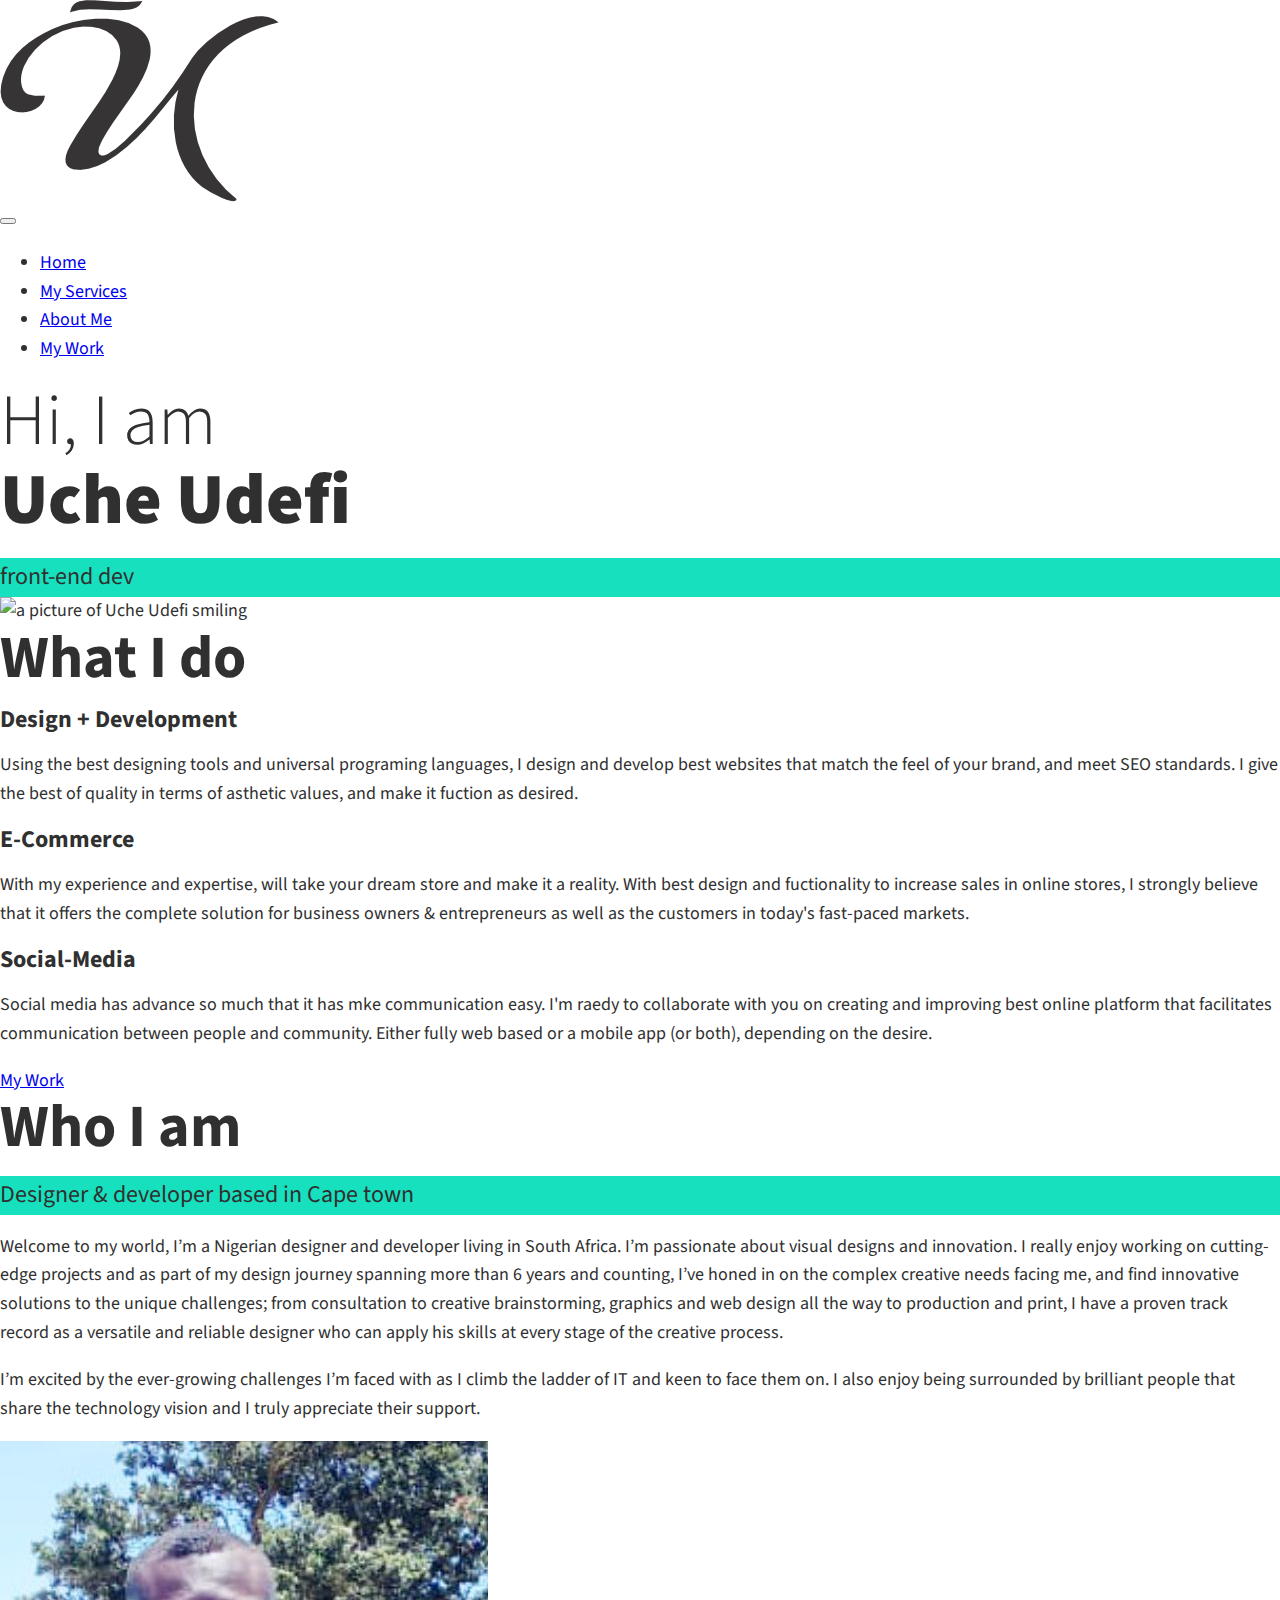
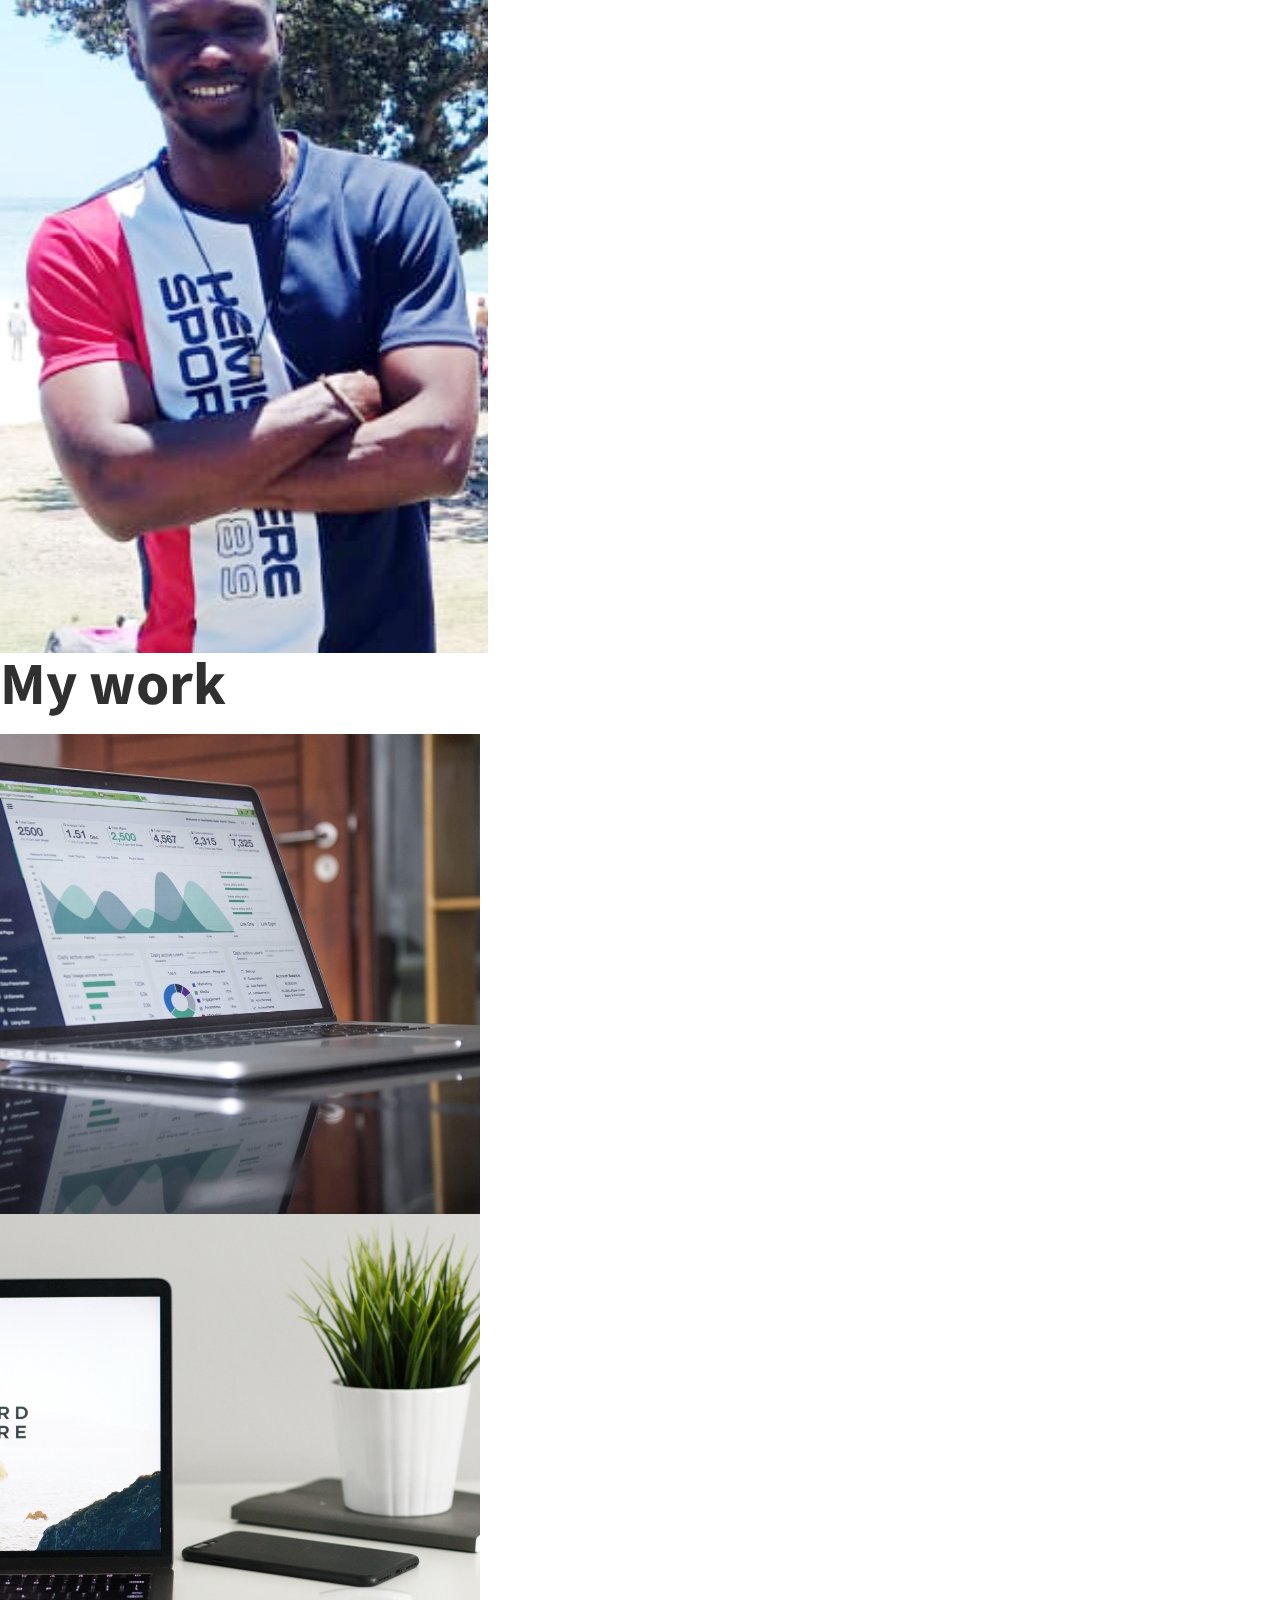
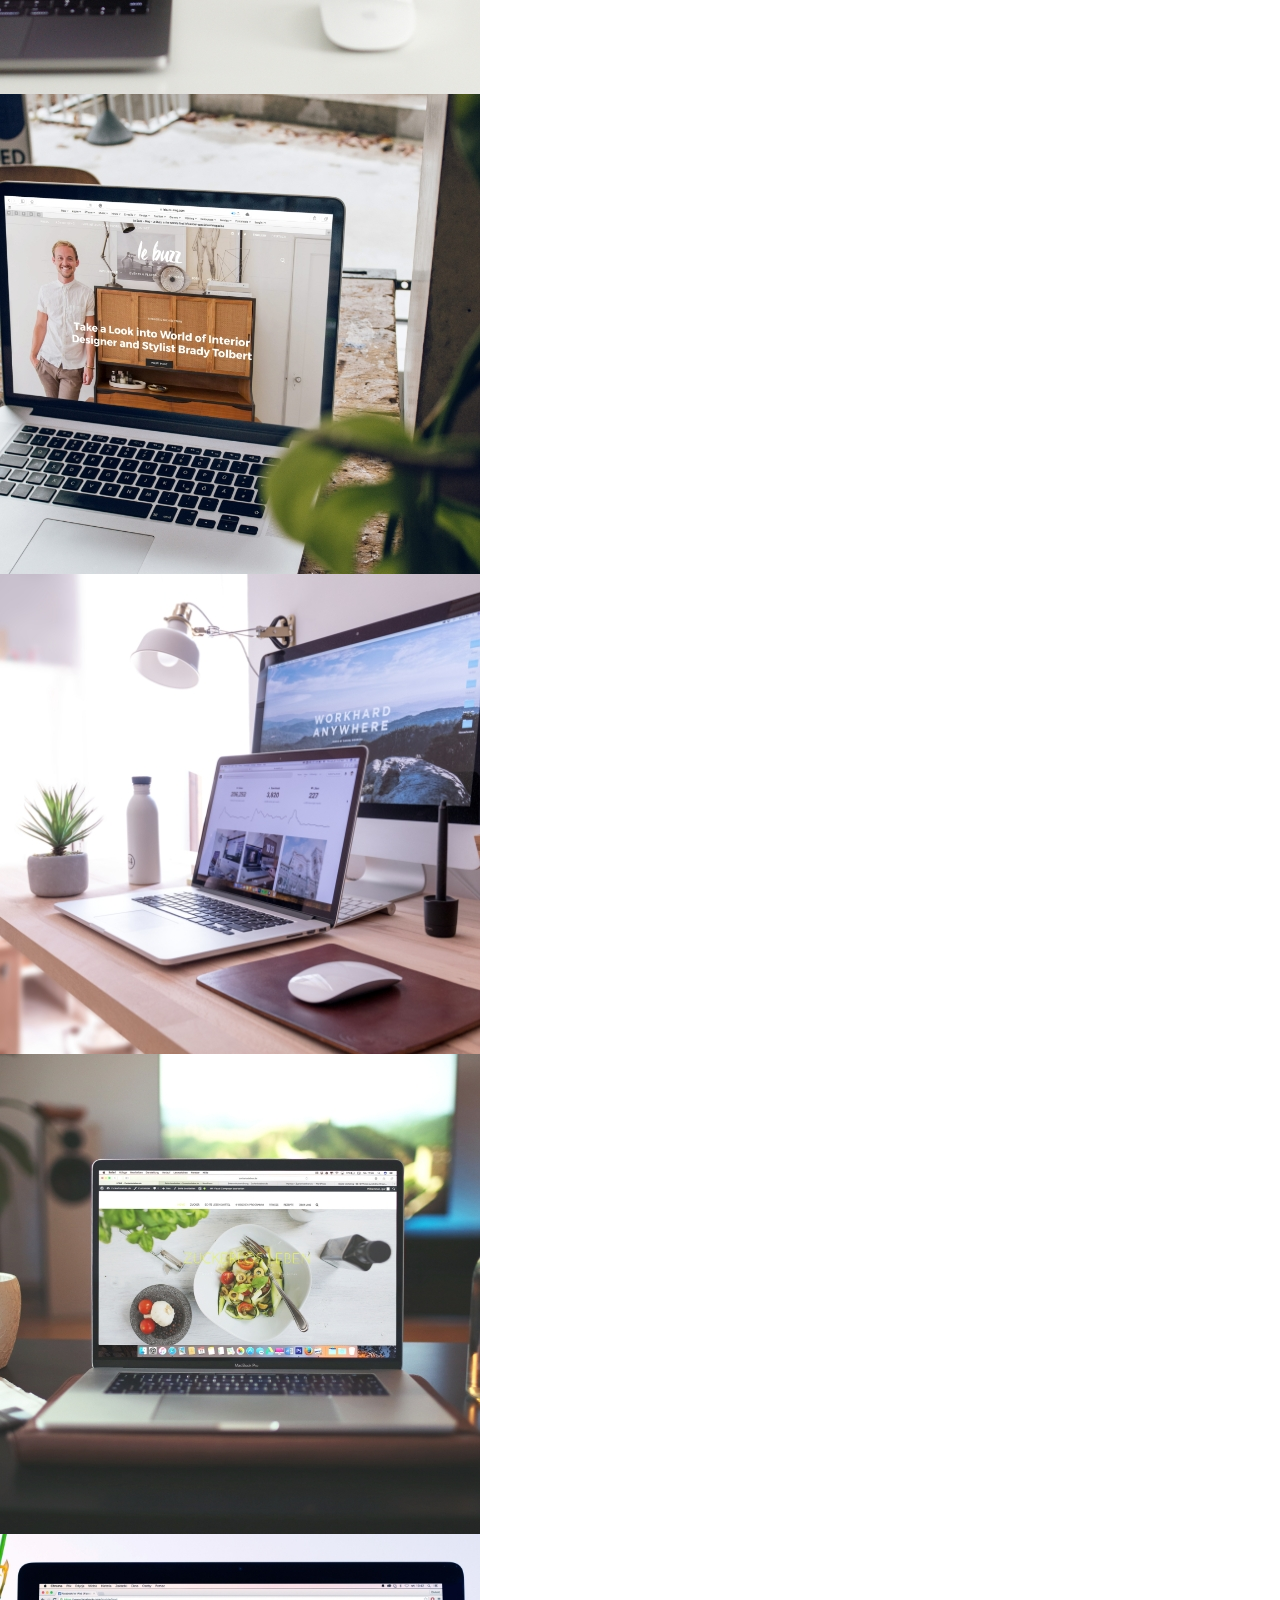
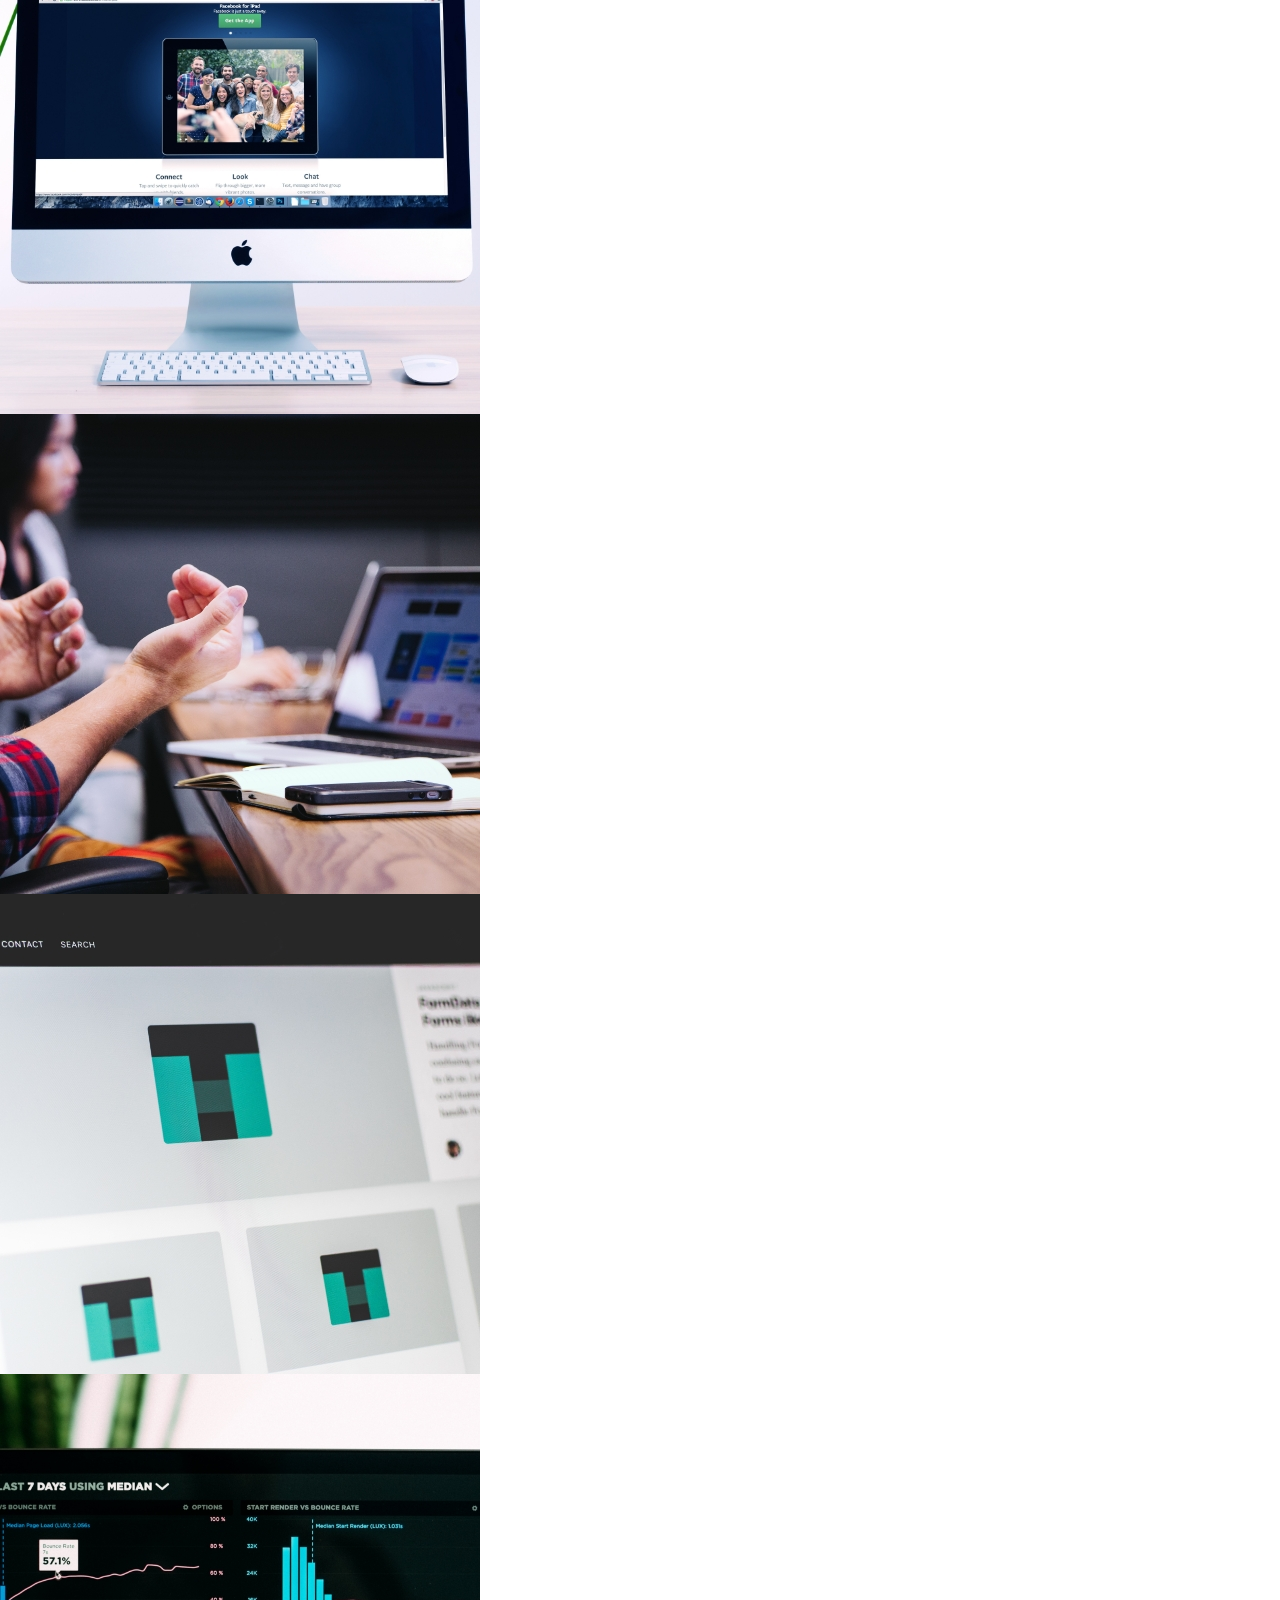
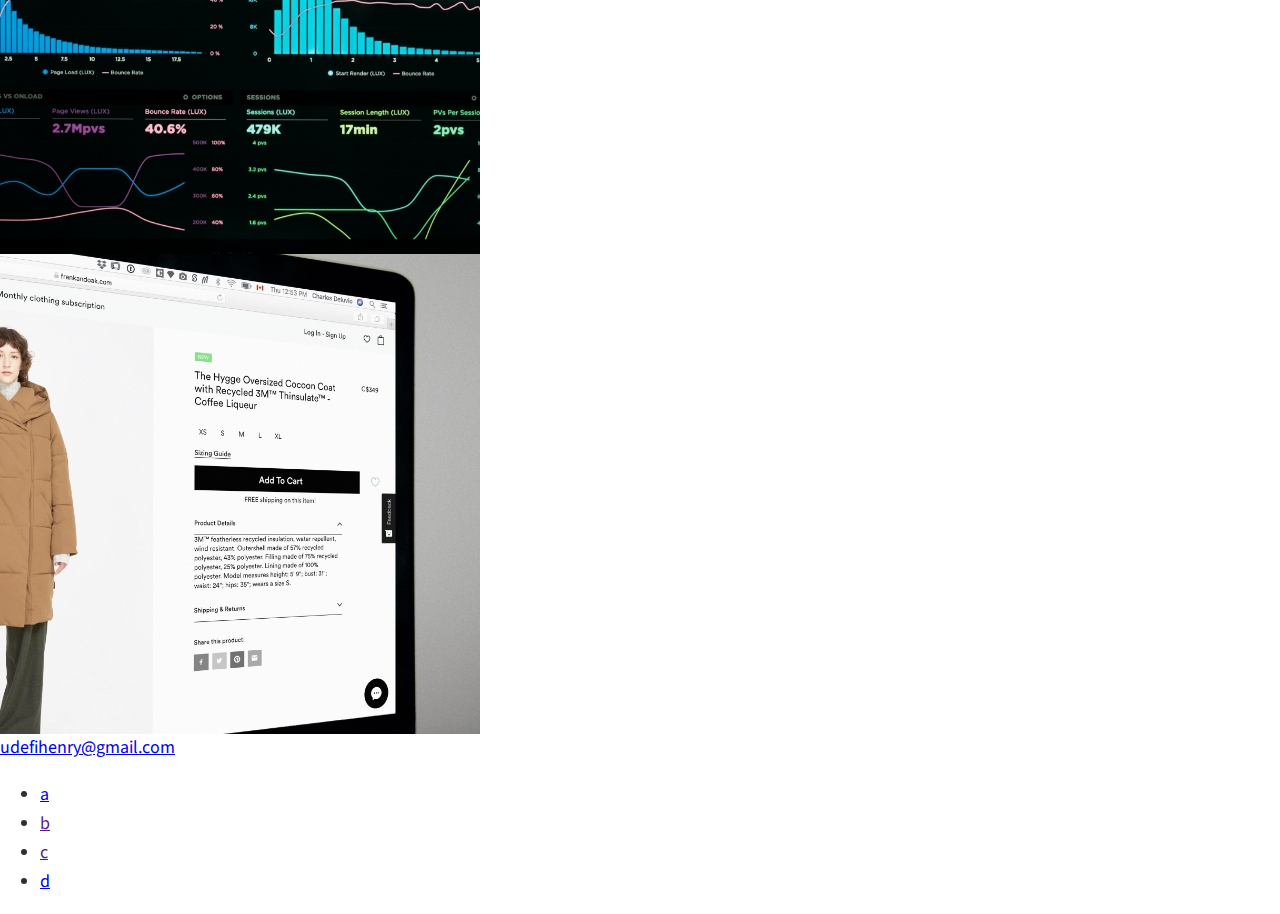
==== index.html @ a0e40d94 "Update about me section in HTML file" ====
<!DOCTYPE html>
<html lang="en">
    <head>
        <meta charset="UTF-8">
        <meta name="viewport" content="width=device-width, initial-scale=1.0">
        <title>DevUC Portfolio Website</title>
        <link rel="stylesheet" href="https://cdnjs.cloudflare.com/ajax/libs/normalize/7.0.0/normalize.min.css">
        <link rel="stylesheet" href="https://cdnjs.cloudflare.com/ajax/libs/font-awesome/5.11.2/css/all.css" integrity="sha256-46qynGAkLSFpVbEBog43gvNhfrOj+BmwXdxFgVK/Kvc=" crossorigin="anonymous" />  
        
        <link href="https://fonts.googleapis.com/css?family=Source
        +Code+Pro:400,900|Source+Sans+Pro:300,900&display=swap" rel="stylesheet">

        <link rel="stylesheet" href="css/style.css">

    </head>
    <body>
        <header>
            <div class="logo">
                <img src="img\logo-1.png" alt=" alphabet letter of U and C interwoven to form logo">
            </div>
            <button class="nav-toggle" aria-lable="toggle navigation">
                <span class="hamburger"></span>
            </button>
            <nav class="nav">
                <ul class="nav__list">
                    <li class="nav__item"><a href="#home" class="nav__link">Home</a></a></li>
                    <li class="nav__item"><a href="#services" class="nav__link">My Services</a></a></li>
                    <li class="nav__item"><a href="#about" class="nav__link">About Me</a></a></li>
                    <li class="nav__item"><a href="#work" class="nav__link">My Work</a></a></li>
                </ul>
            </nav>
        </header>

        <!-- Introduction -->
         <section class="intro" id="home">
            <h1 class="section__title section__title--intro">
                Hi, I am <strong>Uche Udefi</strong>
            </h1>
            <p class="section__subtitle section__subtitle--intro">front-end dev</p>
            <img src="img\uche-1.png" alt="a picture of Uche Udefi smiling">
         </section>

        <!-- My Services --> 
         <section class="my-services" id="services">
            <h2 class="section__title section__title--services">What I do</h2>
            <div class="services">
                <div class="service">
                    <h3>Design + Development</h3>
                    <p> Using the best designing tools and universal programing languages, I design and develop best websites that match the feel of your brand, and meet SEO standards. I give the best of quality in terms of asthetic values, and make it fuction as desired.</p>
                </div> <!-- / service -->

                <div class="service">
                    <h3>E-Commerce</h3>
                    <p>With my experience and expertise, will take your dream store and make it a reality. With best design and fuctionality to increase sales in online stores, I strongly believe that it offers the complete solution for business owners & entrepreneurs as well as the customers in today's fast-paced markets.</p>
                </div> <!-- / service -->

                <div class="service">
                    <h3>Social-Media</h3>
                    <p>Social media has advance so much that it has mke communication easy. I'm raedy to collaborate with you on creating and improving best online platform that facilitates communication between people and community. Either fully web based or a mobile app (or both), depending on the desire.</p>
                </div> <!-- / service -->
            </div> <!-- / services -->

            <a href="#work" class="btn">My Work</a>

         </section>

        <!-- About Me --> 
         <section class="about-me" id="about">
            <h2 class="section__title section__title--about">Who I am</h2>
            <p class="section__subtitle section__subtitle--about">Designer & developer based in Cape town</p>

            <div class="about-me__body">
                <p>
                    Welcome to my world,  I’m a Nigerian designer and developer living in South Africa. I’m passionate about visual designs and innovation.
                    I really enjoy working on cutting-edge projects and as part of my design journey spanning more than 6 years and counting, I’ve honed in on the complex creative needs facing me, and  find innovative solutions to the unique challenges; from consultation to creative brainstorming, graphics and web design all the way to production and print, I have a proven track record as a versatile and reliable designer who can apply his skills at every stage of the creative process.
                </p>
                <p>
                    I’m excited by the ever-growing challenges I’m faced with as I climb the ladder of IT and keen to face them on.
                    I also enjoy being surrounded by brilliant people that share the technology vision  and I truly appreciate their support.
                </p>
            </div>

            <img src="img\uche-2.jpg" alt="Uche behind a tree by the beach">
         </section> 

         <!-- My work --> 
          <section class="my-work" id="work">
            <h2 class="section__title">My work</h2>
            <p class="section__subtitle"></p>

            <div class="portfolio">
                <!-- Portfolio item 01 -->
                <a href="#" class="portfolio__item">
                    <img src="img\portfolio-01.jpg" alt="" class="portfolio__img">
                </a>

                <!-- Portfolio item 02 -->
                <a href="#" class="portfolio__item">
                    <img src="img\portfolio-02.jpg" alt="" class="portfolio__img">
                </a>

                <!-- Portfolio item 03 -->
                <a href="#" class="portfolio__item">
                    <img src="img\portfolio-03.jpg" alt="" class="portfolio__img">
                </a>

                <!-- Portfolio item 04 -->
                <a href="#" class="portfolio__item">
                    <img src="img\portfolio-04.jpg" alt="" class="portfolio__img">
                </a>

                <!-- Portfolio item 05 -->
                <a href="#" class="portfolio__item">
                    <img src="img\portfolio-05.jpg" alt="" class="portfolio__img">
                </a>

                <!-- Portfolio item 06 -->
                <a href="#" class="portfolio__item">
                    <img src="img\portfolio-06.jpg" alt="" class="portfolio__img">
                </a>

                <!-- Portfolio item 07 -->
                <a href="#" class="portfolio__item">
                    <img src="img\portfolio-07.jpg" alt="" class="portfolio__img">
                </a>

                <!-- Portfolio item 08 -->
                <a href="#" class="portfolio__item">
                    <img src="img\portfolio-08.jpg" alt="" class="portfolio__img">
                </a>

                <!-- Portfolio item 09 -->
                <a href="#" class="portfolio__item">
                    <img src="img\portfolio-09.jpg" alt="" class="portfolio__img">
                </a>

                <!-- Portfolio item 0 0 -->
                <a href="#" class="portfolio__item">
                    <img src="img\portfolio-10.jpg" alt="" class="portfolio__img">
                </a>
            </div>
          </section>

        <!-- Footer-->
         <footer>
            <a href="mailto:udefihenry@gmail.com" class="footer-link">udefihenry@gmail.com</a>
            <ul class="social-list">
                <li class="social-list__item"><a class="social-list__link" href="https://codepen.io/Uchechukwu-Udefi">a</a></li>
                <li class="social-list__item"><a class="social-list__link" href="">b</a></li>
                <li class="social-list__item"><a class="social-list__link" href="">c</a></li>
                <li class="social-list__item"><a class="social-list__link" href="https://github.com/Uchechukwu-Udefi">d</a></li>
            </ul>
         </footer>


    </body>
</html>
---- css/style.css ----
*,
*::before,
*::after {
    box-sizing: border-box;
}

/* Custom Properties */

:root {
    --ff-primary: 'Source Sans Pro', sans-serif;
    --ff-secondary: 'Source Sans Pro', monospace;

    --fw-reg: 300;
    --fw-bold: 900;

    --clr-light: #ffffff;
    --clr-dark: #303030;
    --clr-accent: #16e0bd;

    --fs-h1: 3rem;
    --fs-h2: 2.25rem;
    --fs-h3: 1.25rem;
    --fs-body: 1rem;
}

@media (min-width: 800px) {
    :root {
        --fs-h1: 4.5rem;
        --fs-h2: 3.75rem;
        --fs-h3: 1.5rem;
        --fs-body: 1.125rem;
    }
}

/* General Styles */

body {
    background-color: var(--clr-light);
    color: var(--clr-dark);
    margin: 0;
    font-family: var(--ff-primary);
    font-size: var(--fs-body);
    line-height: 1.6;
}

img {
    display: block;
    max-width: 100%;
}

strong { font-weight: var(--fw-bold) }

/* Typography */

h1,
h2,
h3 {
    line-height: 1.1;
    margin: 0;
}

h1 { font-size: var(--fs-h1); }
h2 { font-size: var(--fs-h2); }
h3 { font-size: var(--fs-h3); }

.section__title {
    margin-bottom: .25em;
}

.section__title--intro {
    font-weight: var(--fw-reg);
}

.section__title--intro strong {
   display: block; 
}

.section__subtitle {
    margin: 0;
    font-size: var(--fs-h3);
}

.section__subtitle--intro,
.section__subtitle--about {
    background: var(--clr-accent);
    font-family: var(--ff-secondary);
}
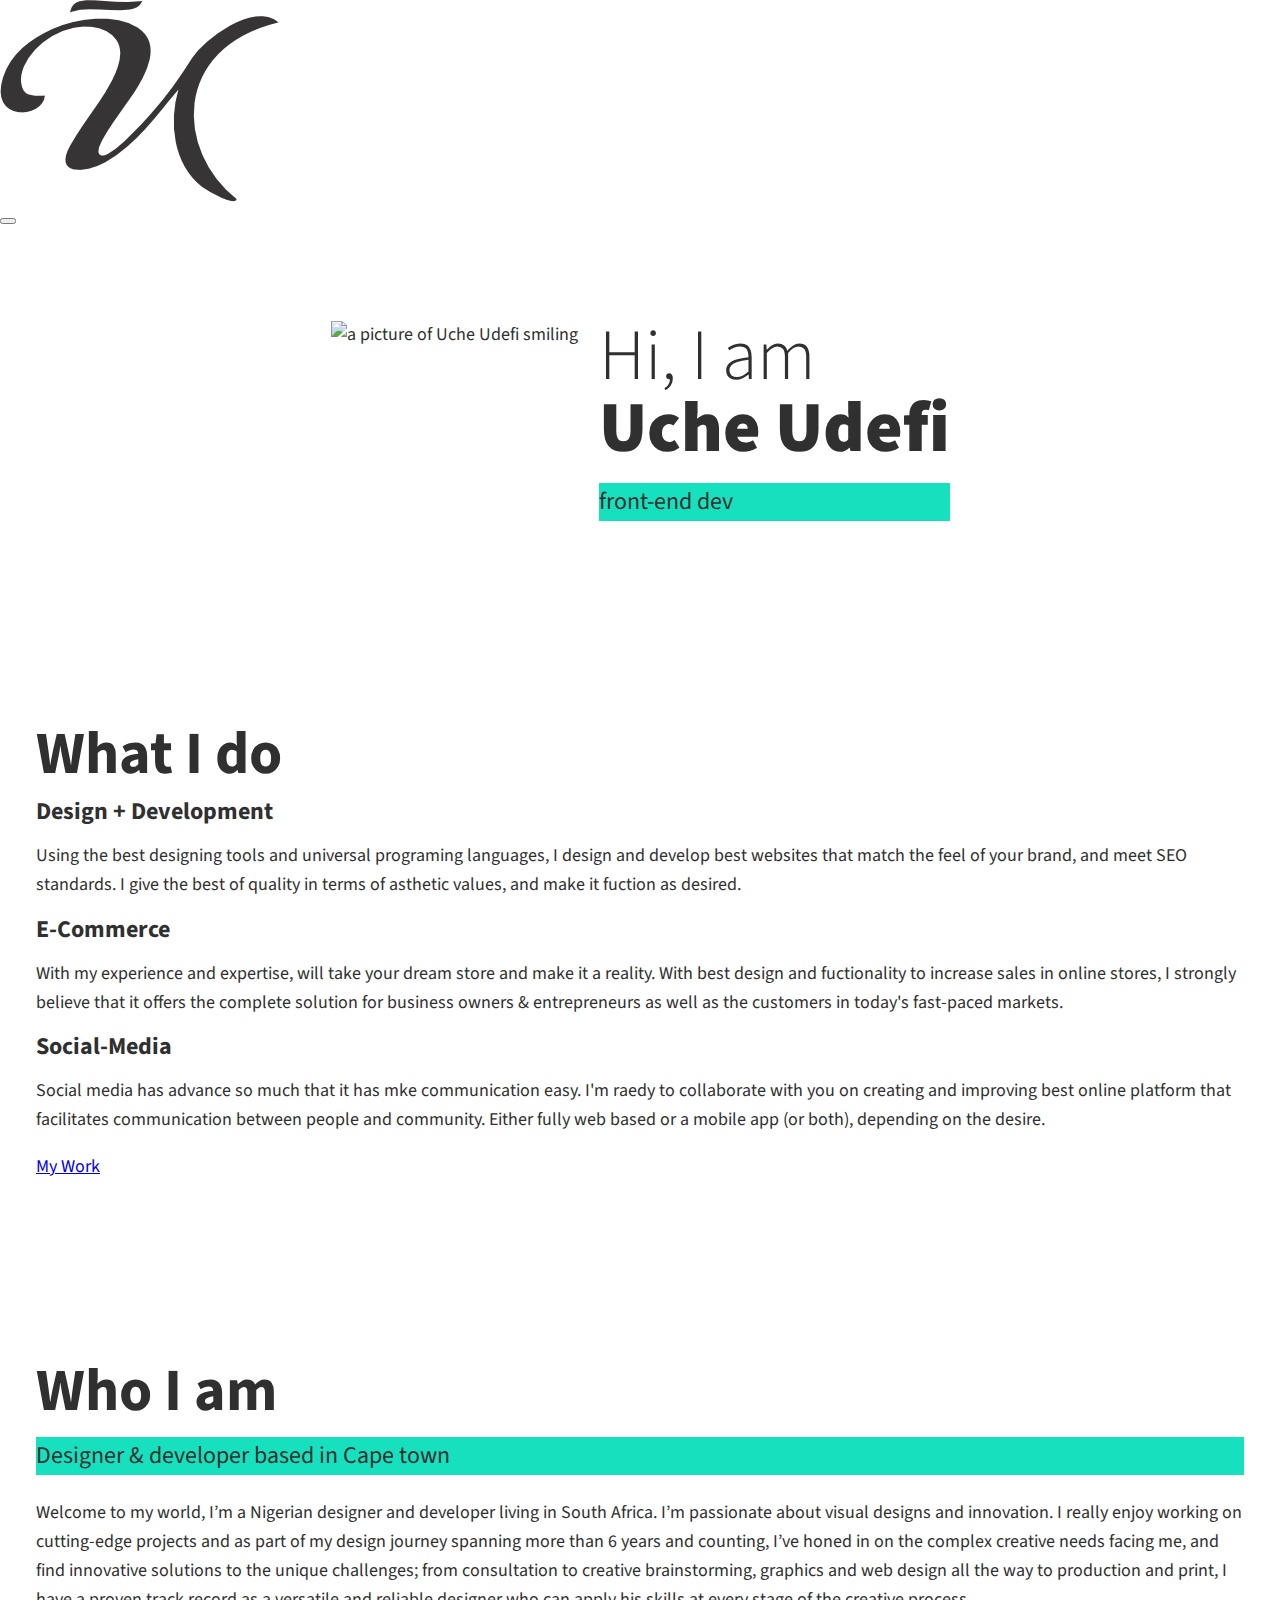
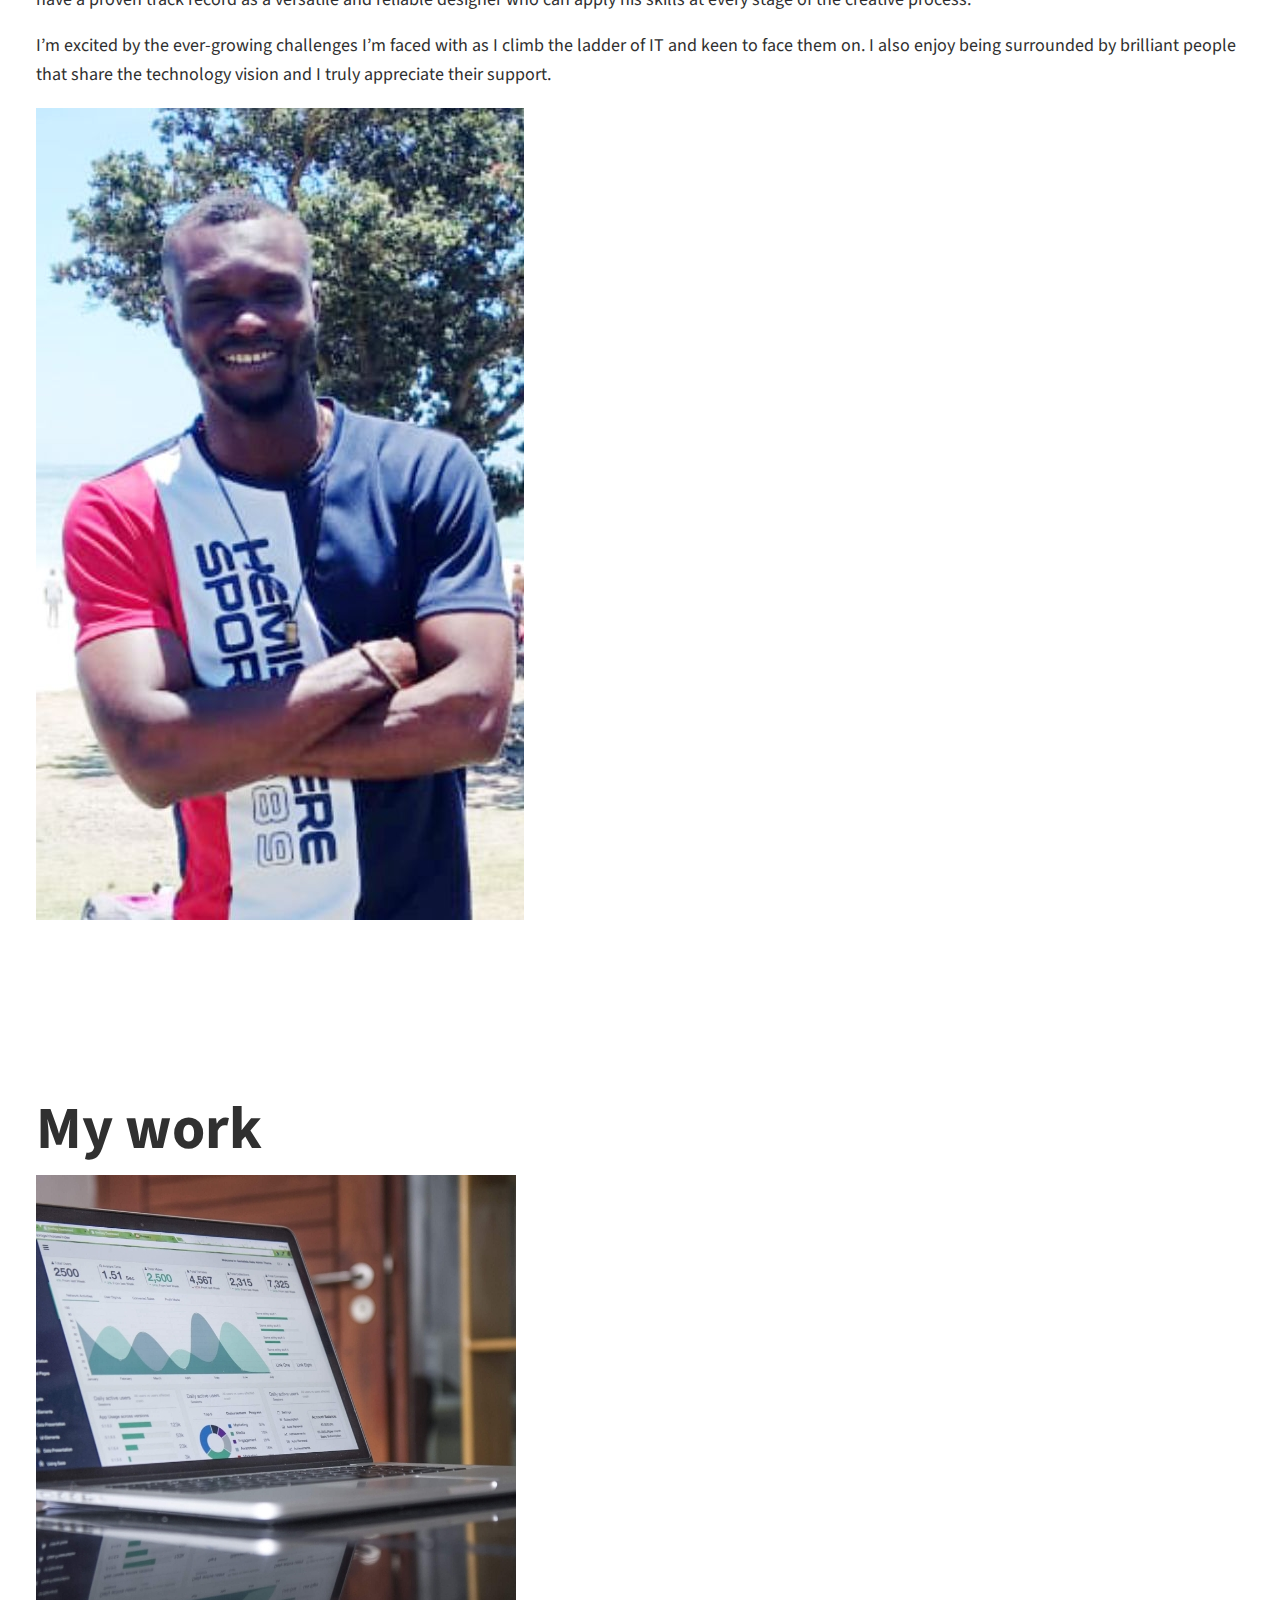
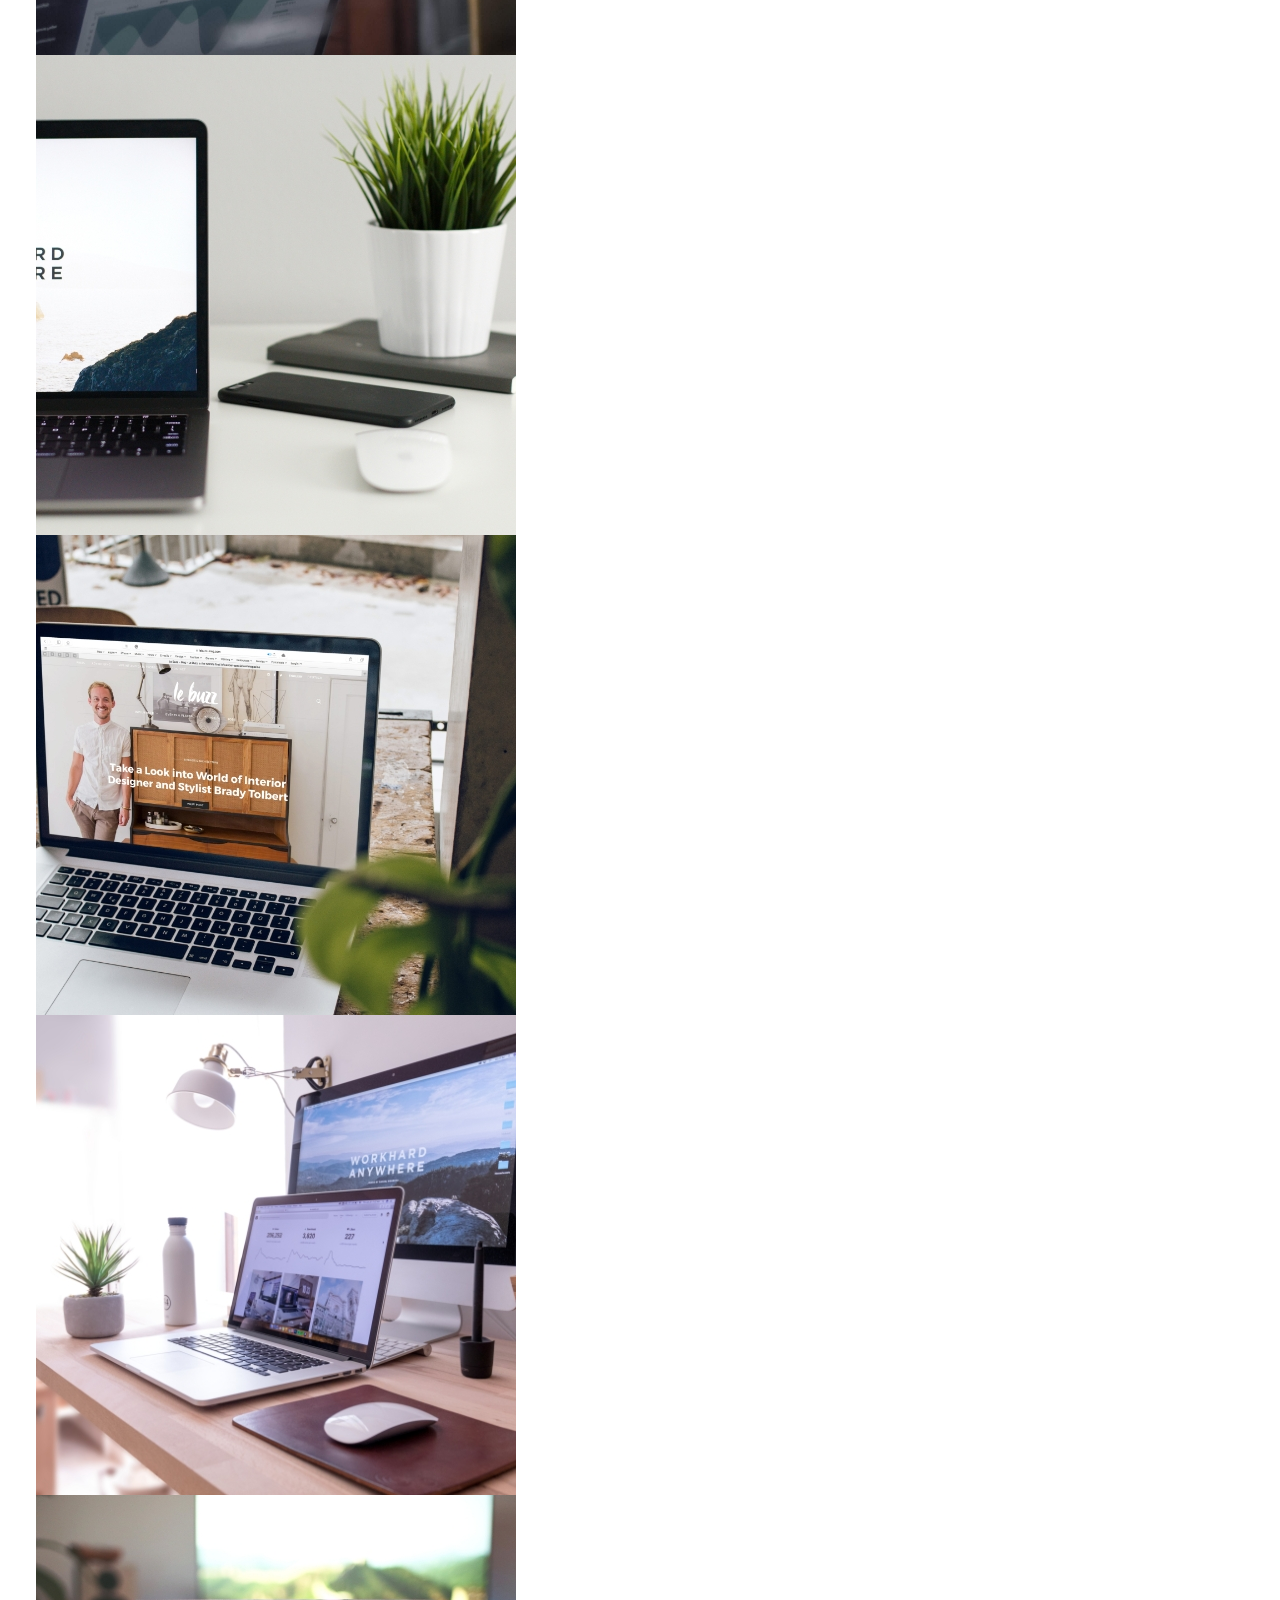
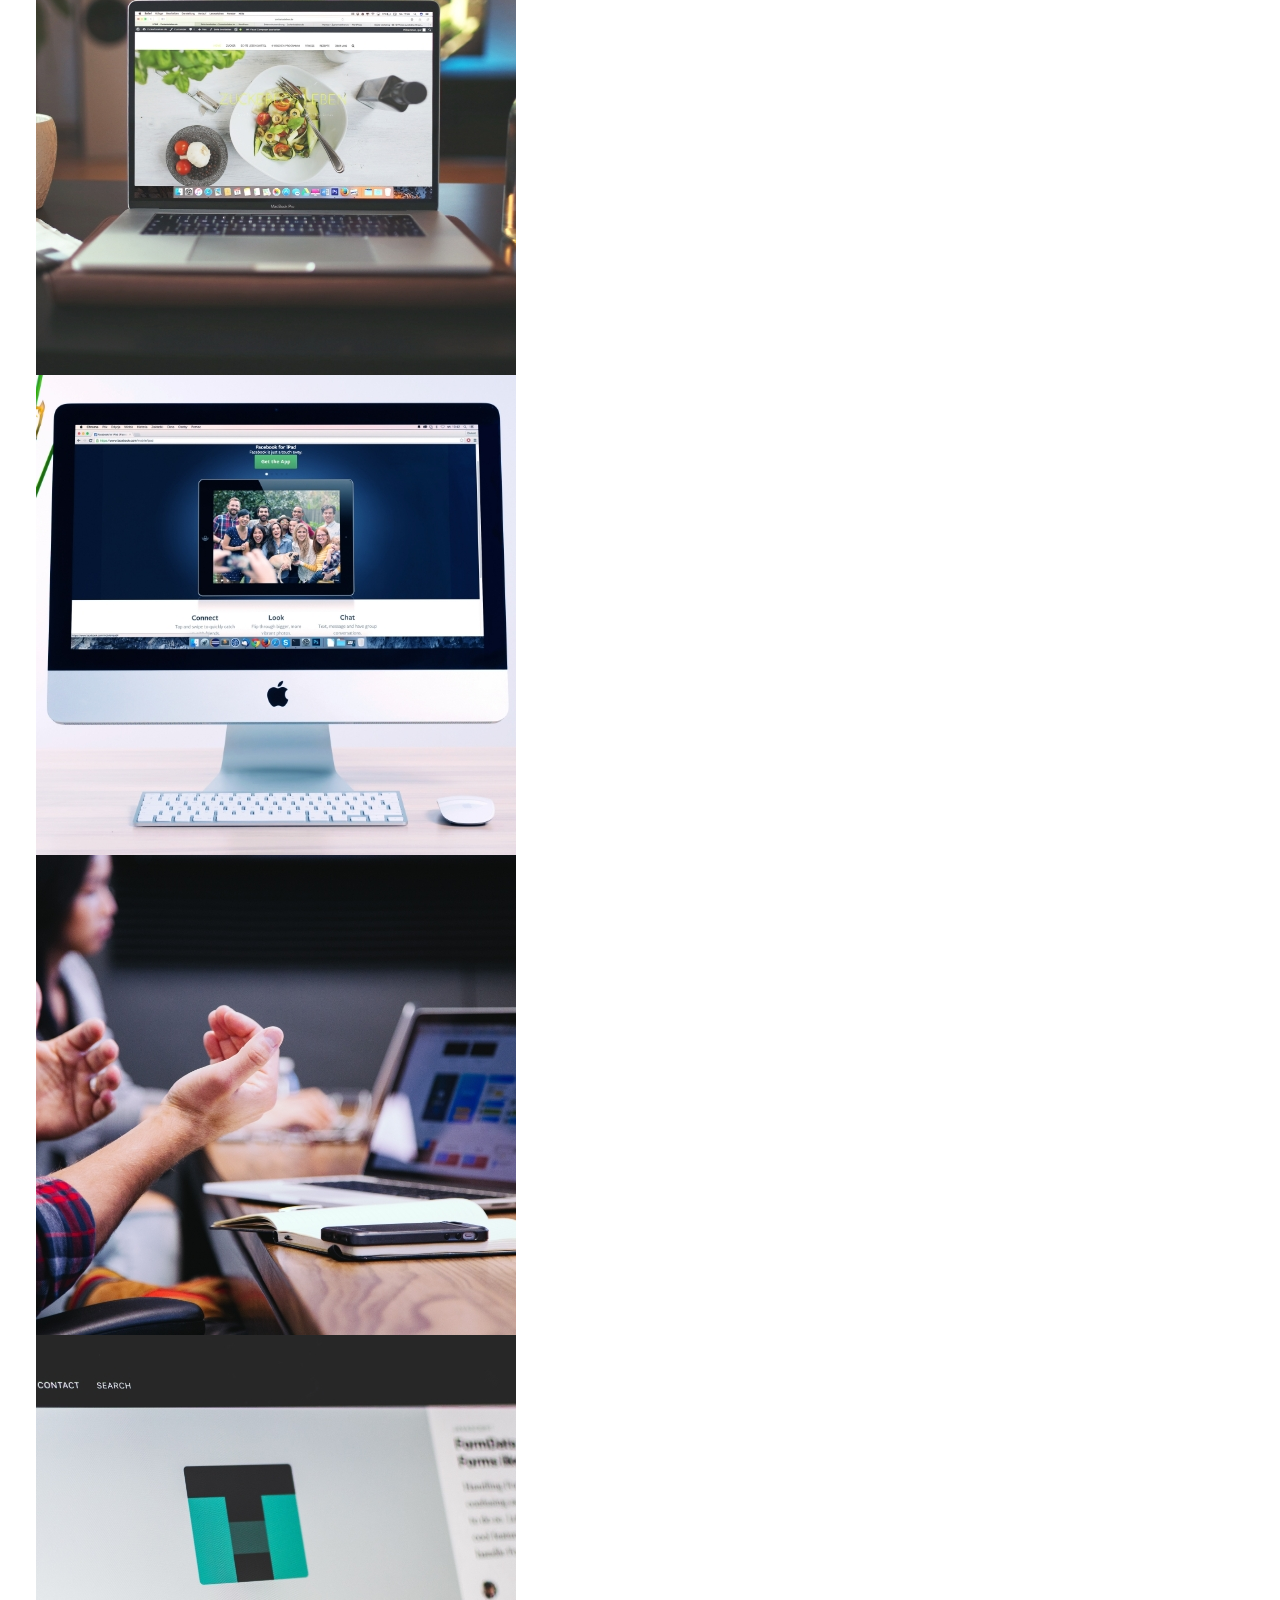
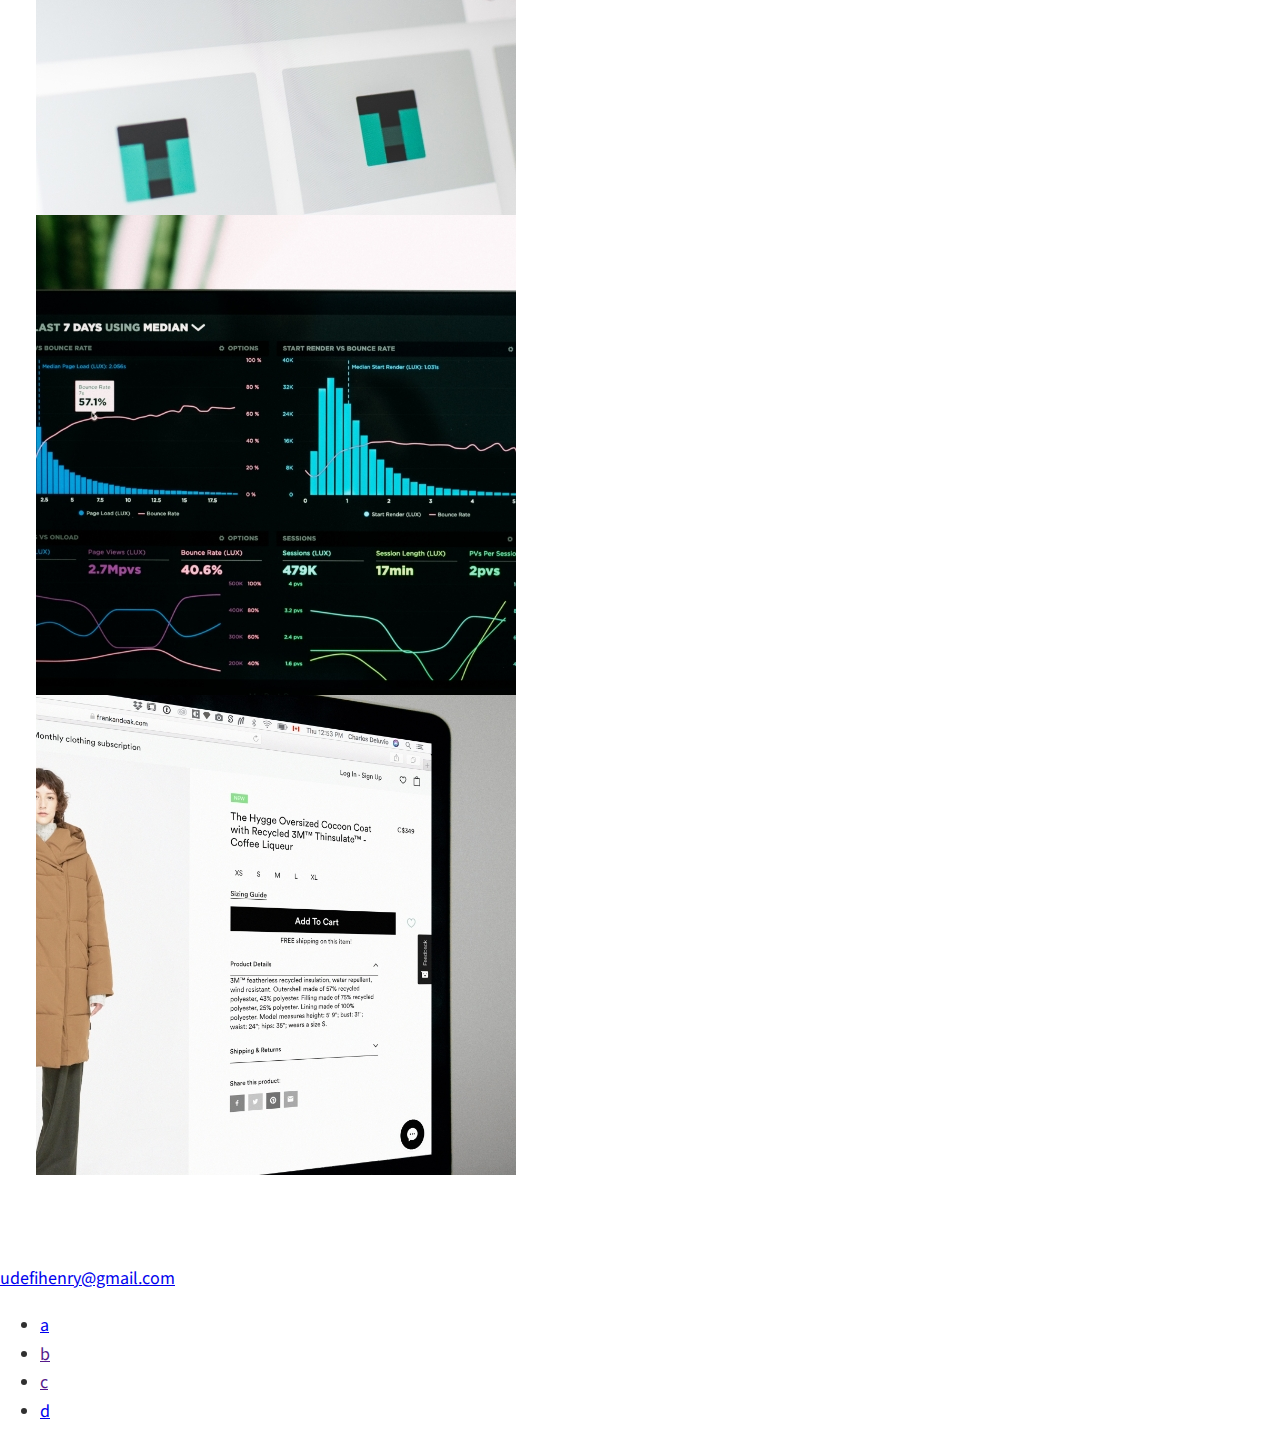
==== commit 34c30211: "Update intro img in HTML and media query in CSS intro element" ====
--- a/index.html
+++ b/index.html
@@ -37,7 +37,7 @@
                 Hi, I am <strong>Uche Udefi</strong>
             </h1>
             <p class="section__subtitle section__subtitle--intro">front-end dev</p>
-            <img src="img\uche-1.png" alt="a picture of Uche Udefi smiling">
+            <img src="img\uche-1.png" alt="a picture of Uche Udefi smiling" class="intro__img">
          </section>
 
         <!-- My Services --> 
--- a/css/style.css
+++ b/css/style.css
@@ -43,6 +43,10 @@
     line-height: 1.6;
 }
 
+section {
+    padding: 5em 2em;
+}
+
 img {
     display: block;
     max-width: 100%;
@@ -55,7 +59,7 @@
 h1,
 h2,
 h3 {
-    line-height: 1.1;
+    line-height: 1;
     margin: 0;
 }
 
@@ -84,4 +88,36 @@
 .section__subtitle--about {
     background: var(--clr-accent);
     font-family: var(--ff-secondary);
+    margin-bottom: 1em;
+}
+
+
+/*  Header  */
+
+nav {
+    display: none;
+}
+
+/*  Intro section  */
+
+.intro {
+    position: relative;
+}
+
+@media (min-width: 600px) {
+   .intro {
+        display: grid;
+        width: min-content;
+        margin: 0 auto;
+        grid-column-gap: 1em;
+        grid-template-areas: 
+            "img title"
+            "img subtitle";
+        grid-template-columns: min-content max-content;
+   }
+
+   .intro__img {
+    grid-area: img;
+    min-width: 250px;
+   }
 }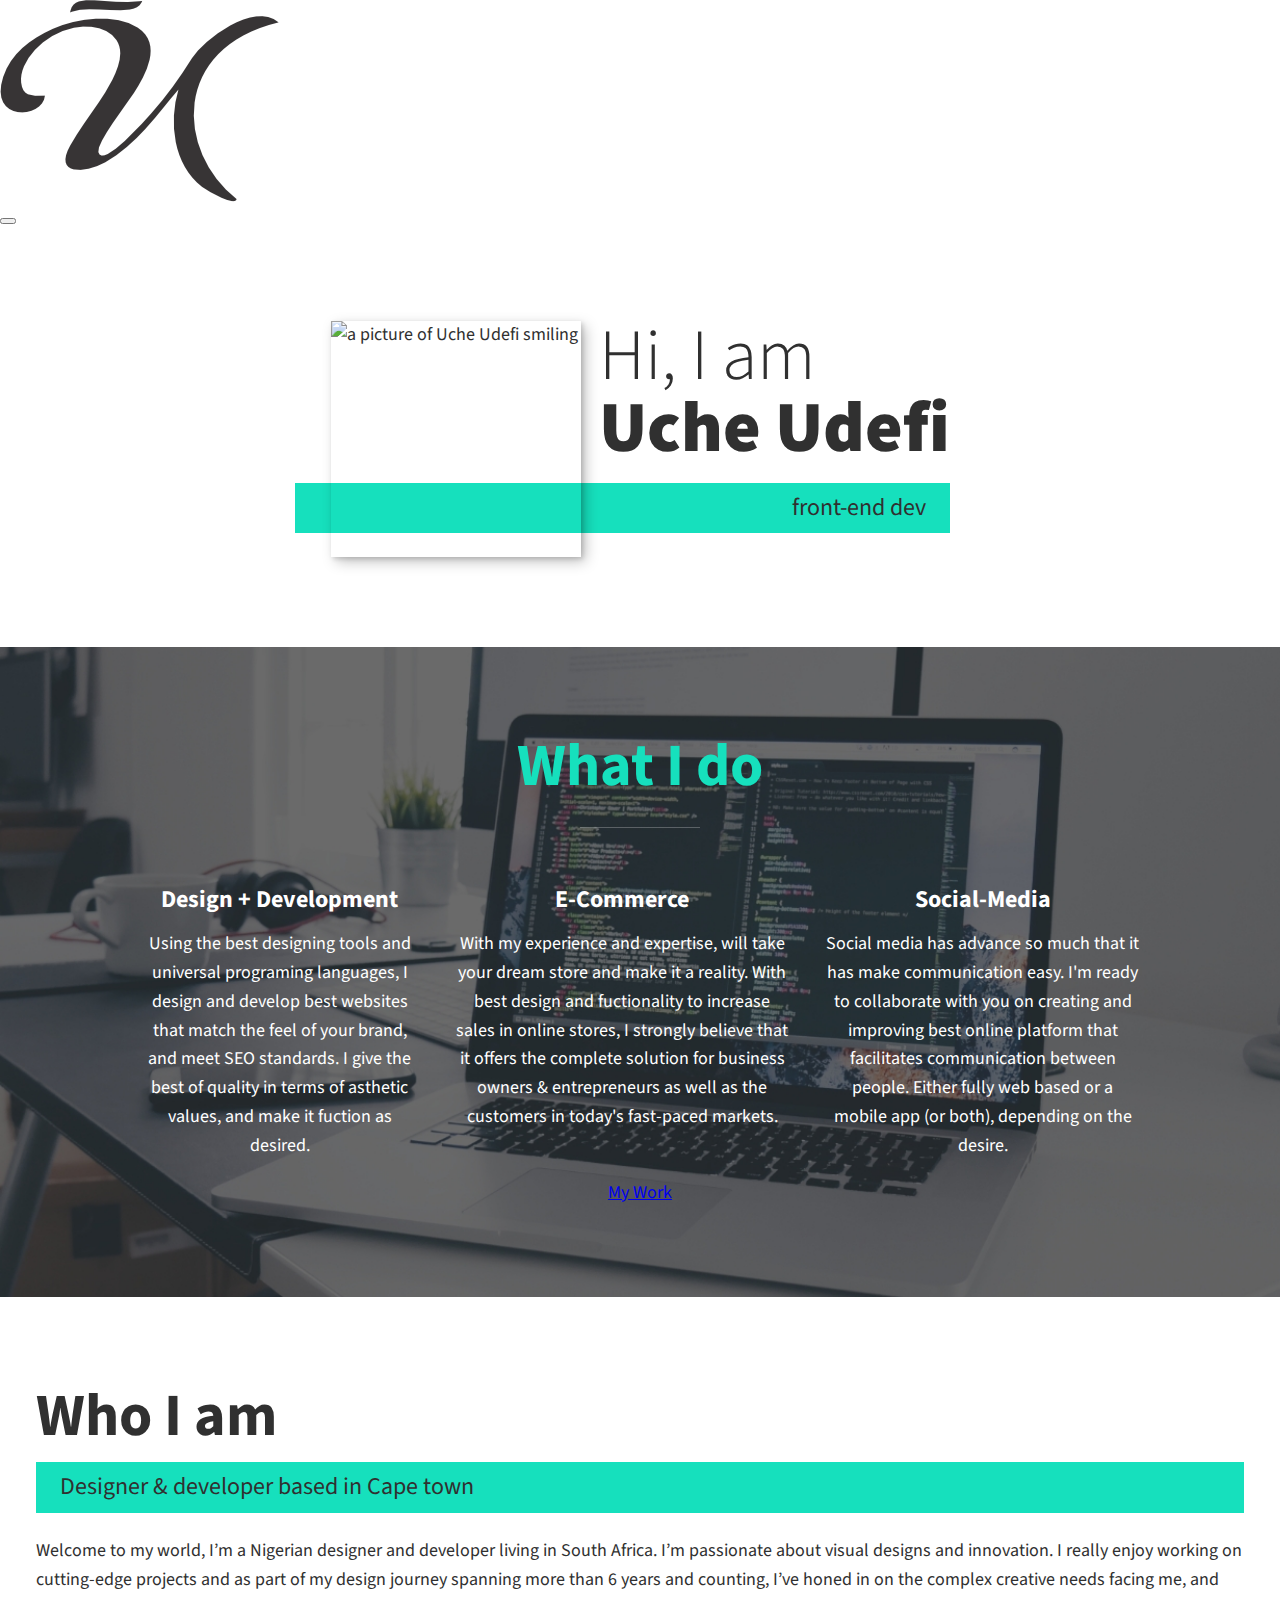
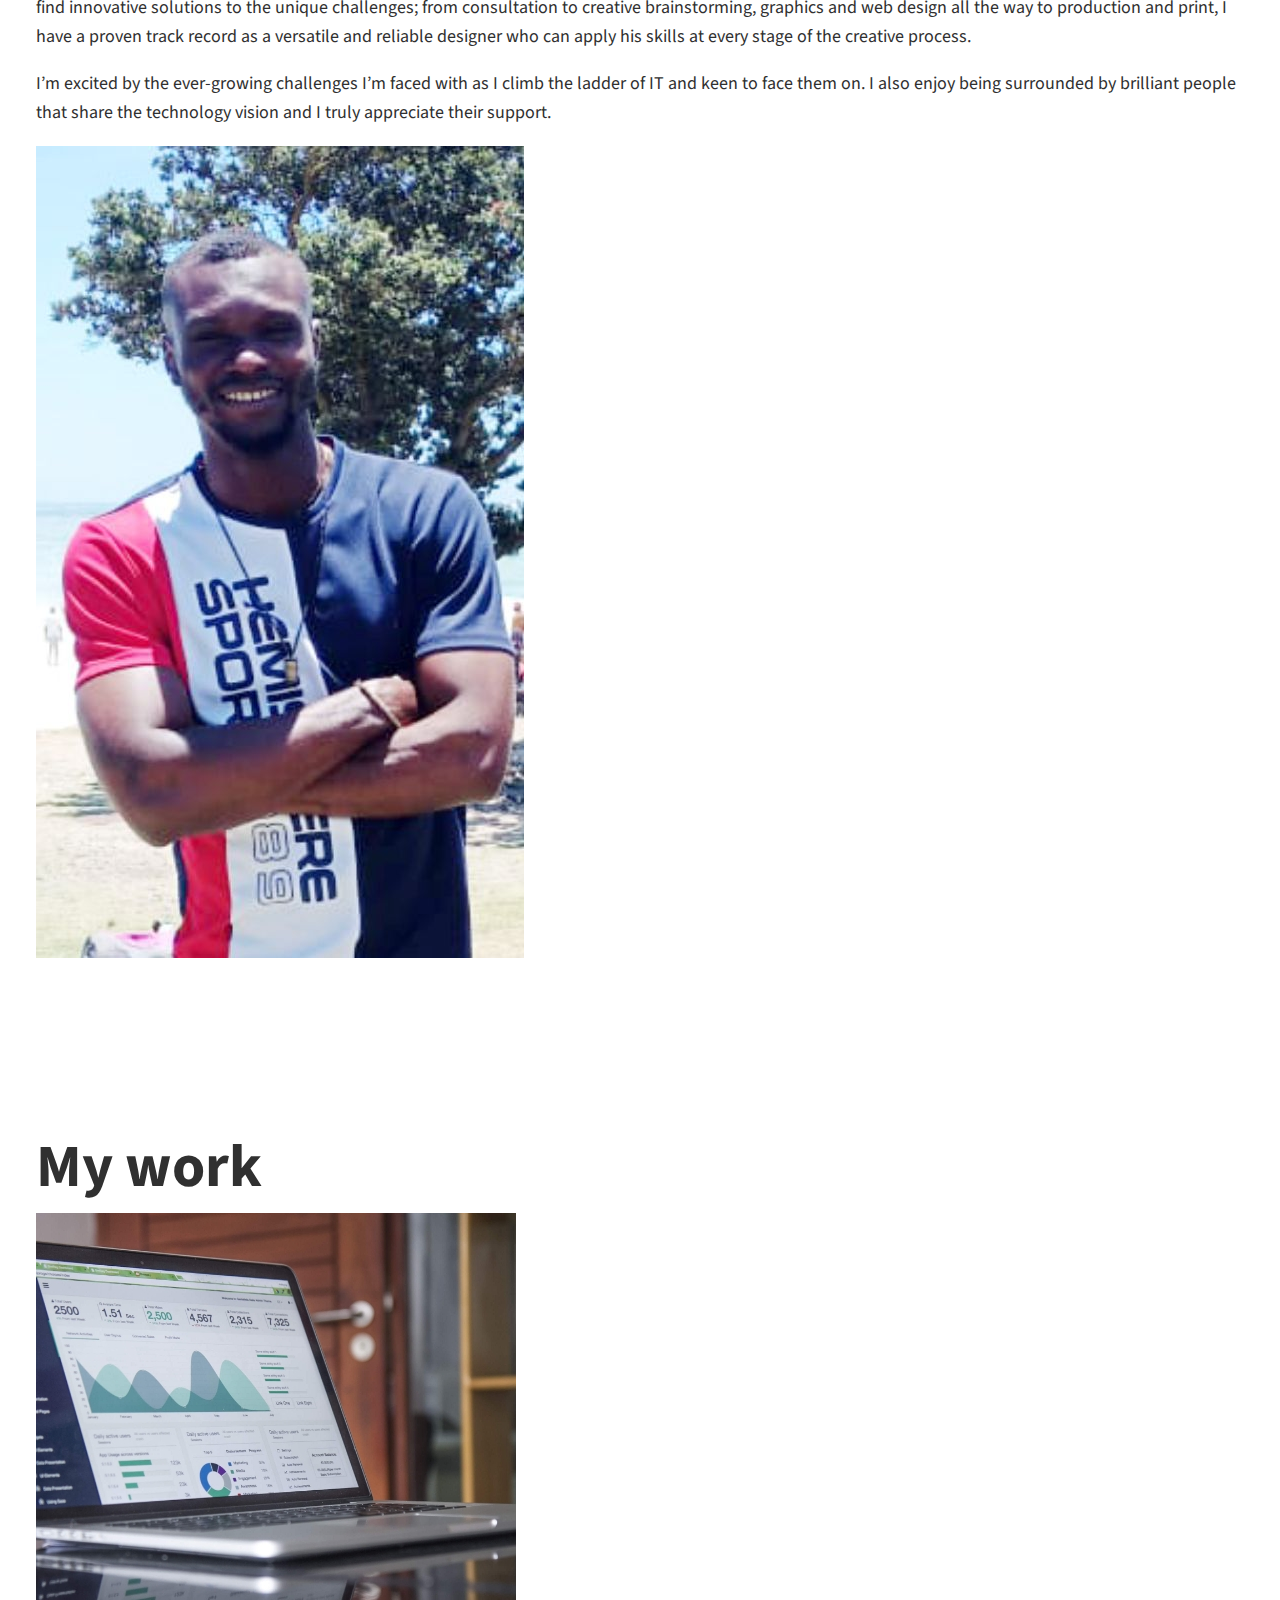
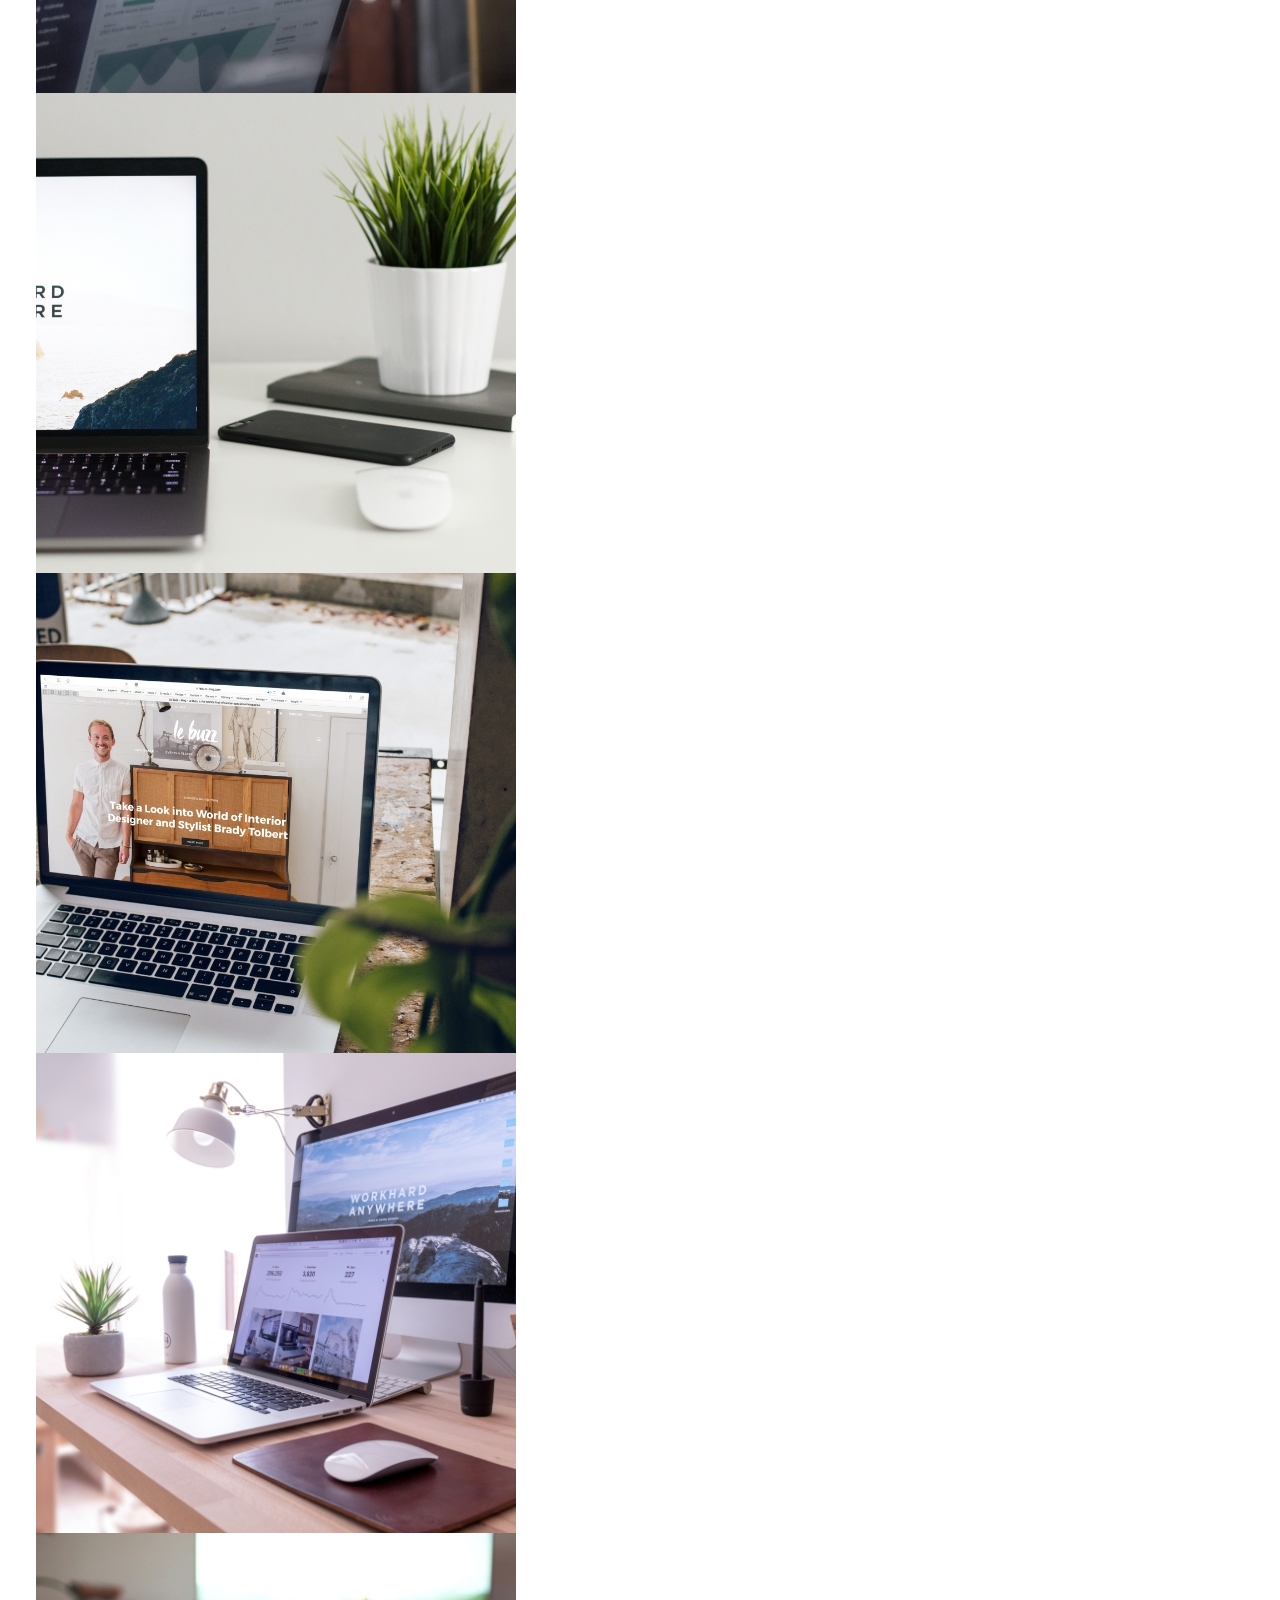
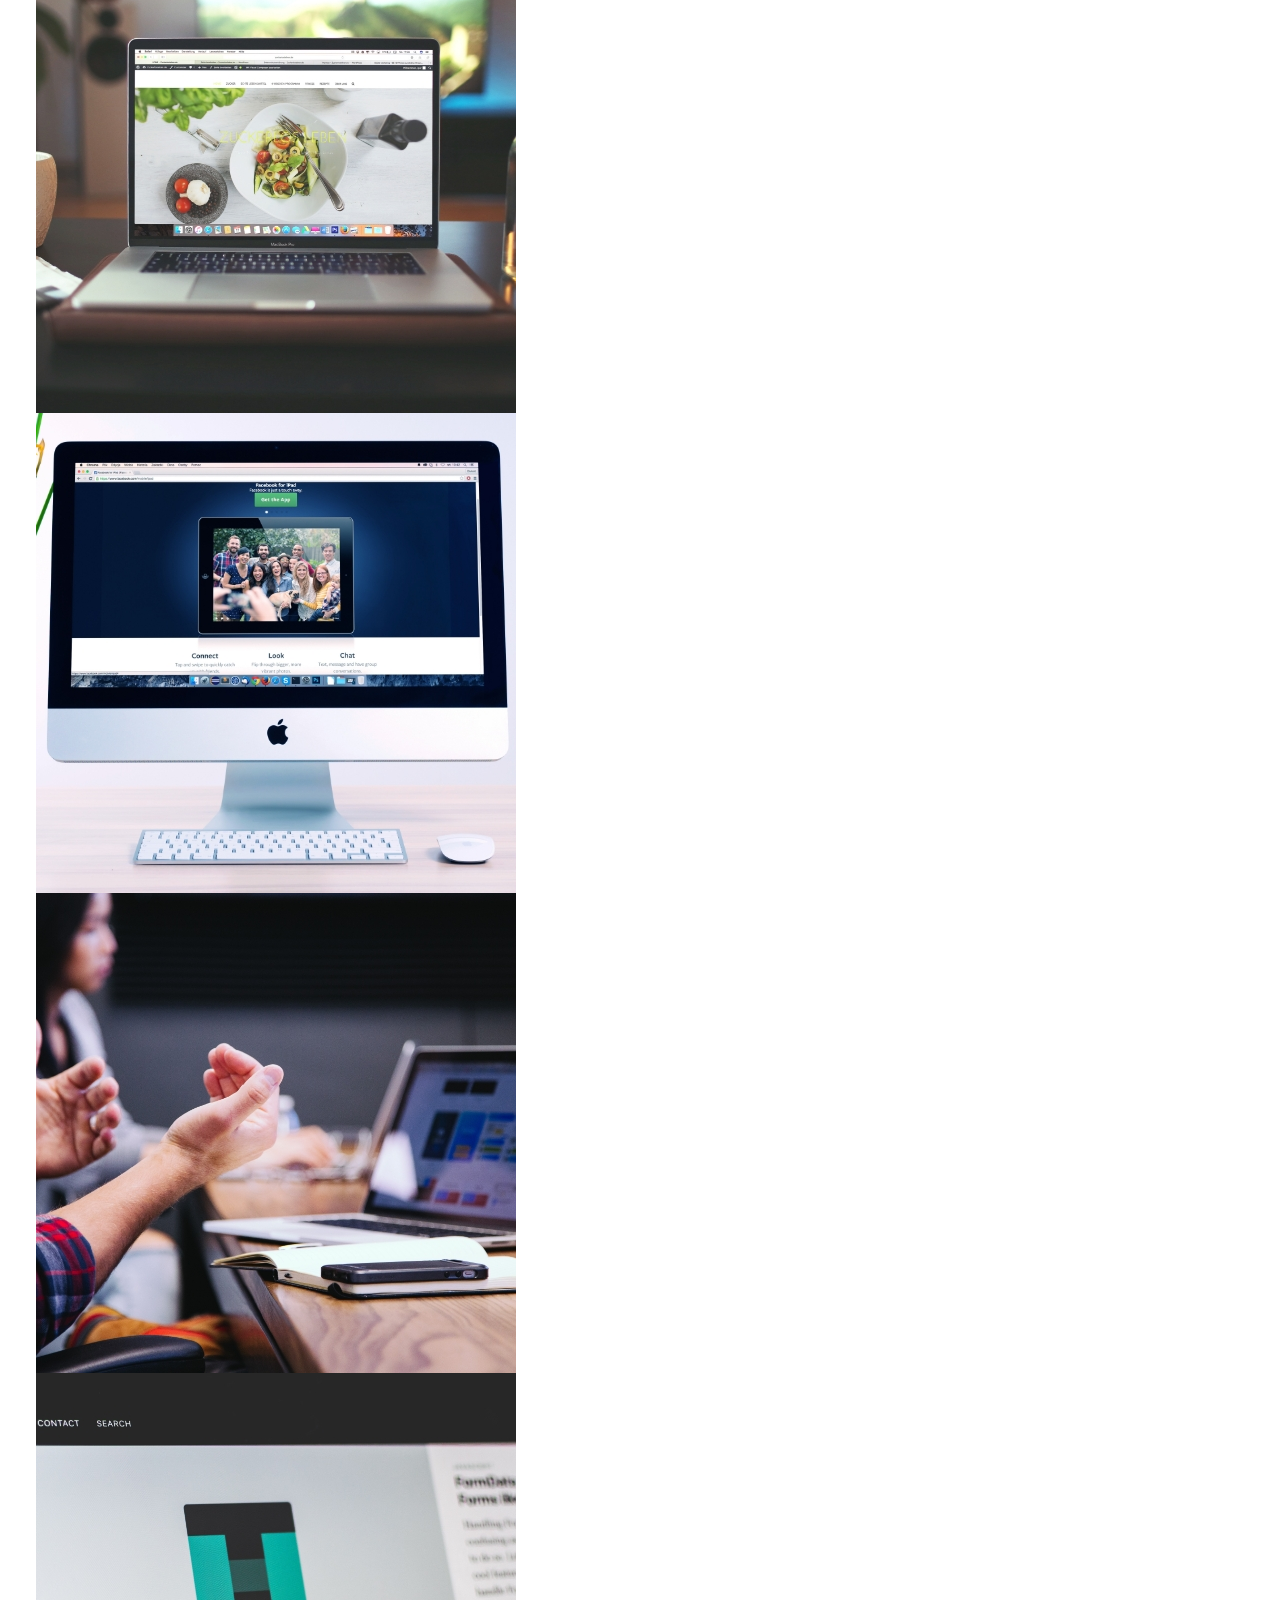
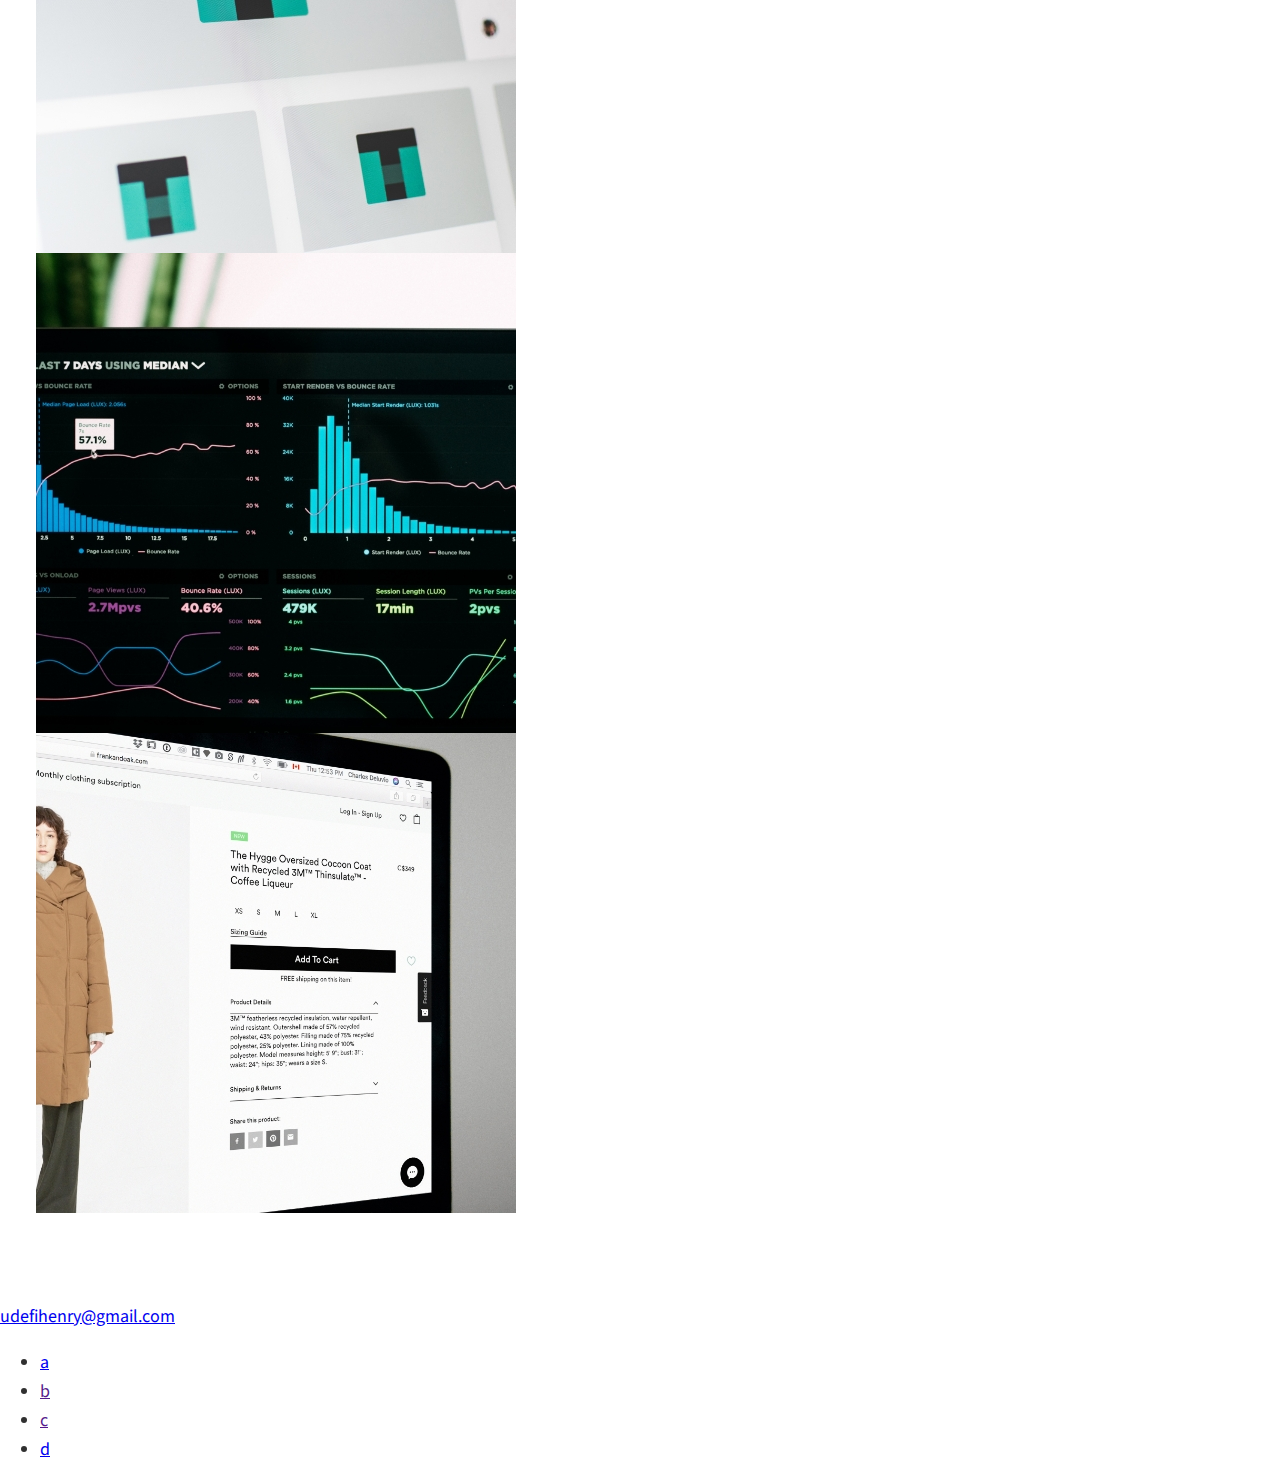
==== commit 868eb3ae: "Update my service section in HTML" ====
--- a/index.html
+++ b/index.html
@@ -56,7 +56,7 @@
 
                 <div class="service">
                     <h3>Social-Media</h3>
-                    <p>Social media has advance so much that it has mke communication easy. I'm raedy to collaborate with you on creating and improving best online platform that facilitates communication between people and community. Either fully web based or a mobile app (or both), depending on the desire.</p>
+                    <p>Social media has advance so much that it has make communication easy. I'm ready to collaborate with you on creating and improving best online platform that facilitates communication between people. Either fully web based or a mobile app (or both), depending on the desire.</p>
                 </div> <!-- / service -->
             </div> <!-- / services -->
 
--- a/css/style.css
+++ b/css/style.css
@@ -21,6 +21,9 @@
     --fs-h2: 2.25rem;
     --fs-h3: 1.25rem;
     --fs-body: 1rem;
+
+    --bs: 0.25em 0.25em 0.75em rgba(0,0,0,.25), 
+        0.125em 0.125em 0.25em rgba(0,0,0,.15);
 }
 
 @media (min-width: 800px) {
@@ -87,6 +90,7 @@
 .section__subtitle--intro,
 .section__subtitle--about {
     background: var(--clr-accent);
+    padding: .25em 1em;
     font-family: var(--ff-secondary);
     margin-bottom: 1em;
 }
@@ -104,6 +108,16 @@
     position: relative;
 }
 
+.intro__img {
+    box-shadow: var(--bs);
+}
+
+/*
+.section__subtitle--intro {
+    display: inline-block;
+}
+*/
+
 @media (min-width: 600px) {
    .intro {
         display: grid;
@@ -117,7 +131,62 @@
    }
 
    .intro__img {
-    grid-area: img;
-    min-width: 250px;
+        grid-area: img;
+        min-width: 250px;
+        position: relative;
+        z-index: 2;
    }
+
+   .section__subtitle--intro {
+        align-self: start;
+        grid-column: -1 / 1;
+        grid-row: 2;
+        text-align: right;
+        position: relative;
+        left: -1.5em;
+        width: calc(100% + 1.5em);
+   }
+}
+
+/*  My sevice section  */
+
+.my-services {
+    background-color: var(--clr-dark);
+    background-image: url(../img/services-bg.jpg);
+    background-size: cover;
+    /* background-blend-mode: multiply; */
+    color: var(--clr-light);
+    text-align: center;
+}
+
+.section__title--services {
+    color: var(--clr-accent);
+    position: relative;
+}
+
+.section__title--services::after {
+    content: "";
+    display: block;
+    width: 2em;
+    height: 1px;
+    margin: 0.5em auto 1em;
+    background: var(--clr-light);
+    opacity: 0.25;
+}
+
+.service {
+    max-width: 500px;
+    margin: 0 auto;
+}
+
+@media (min-width: 800px) {
+    .services {
+        display: flex;
+        max-width: 1000px;
+        margin: 0 auto;
+    }
+
+    .service + .service {
+        margin-left: 2em;
+    }
 }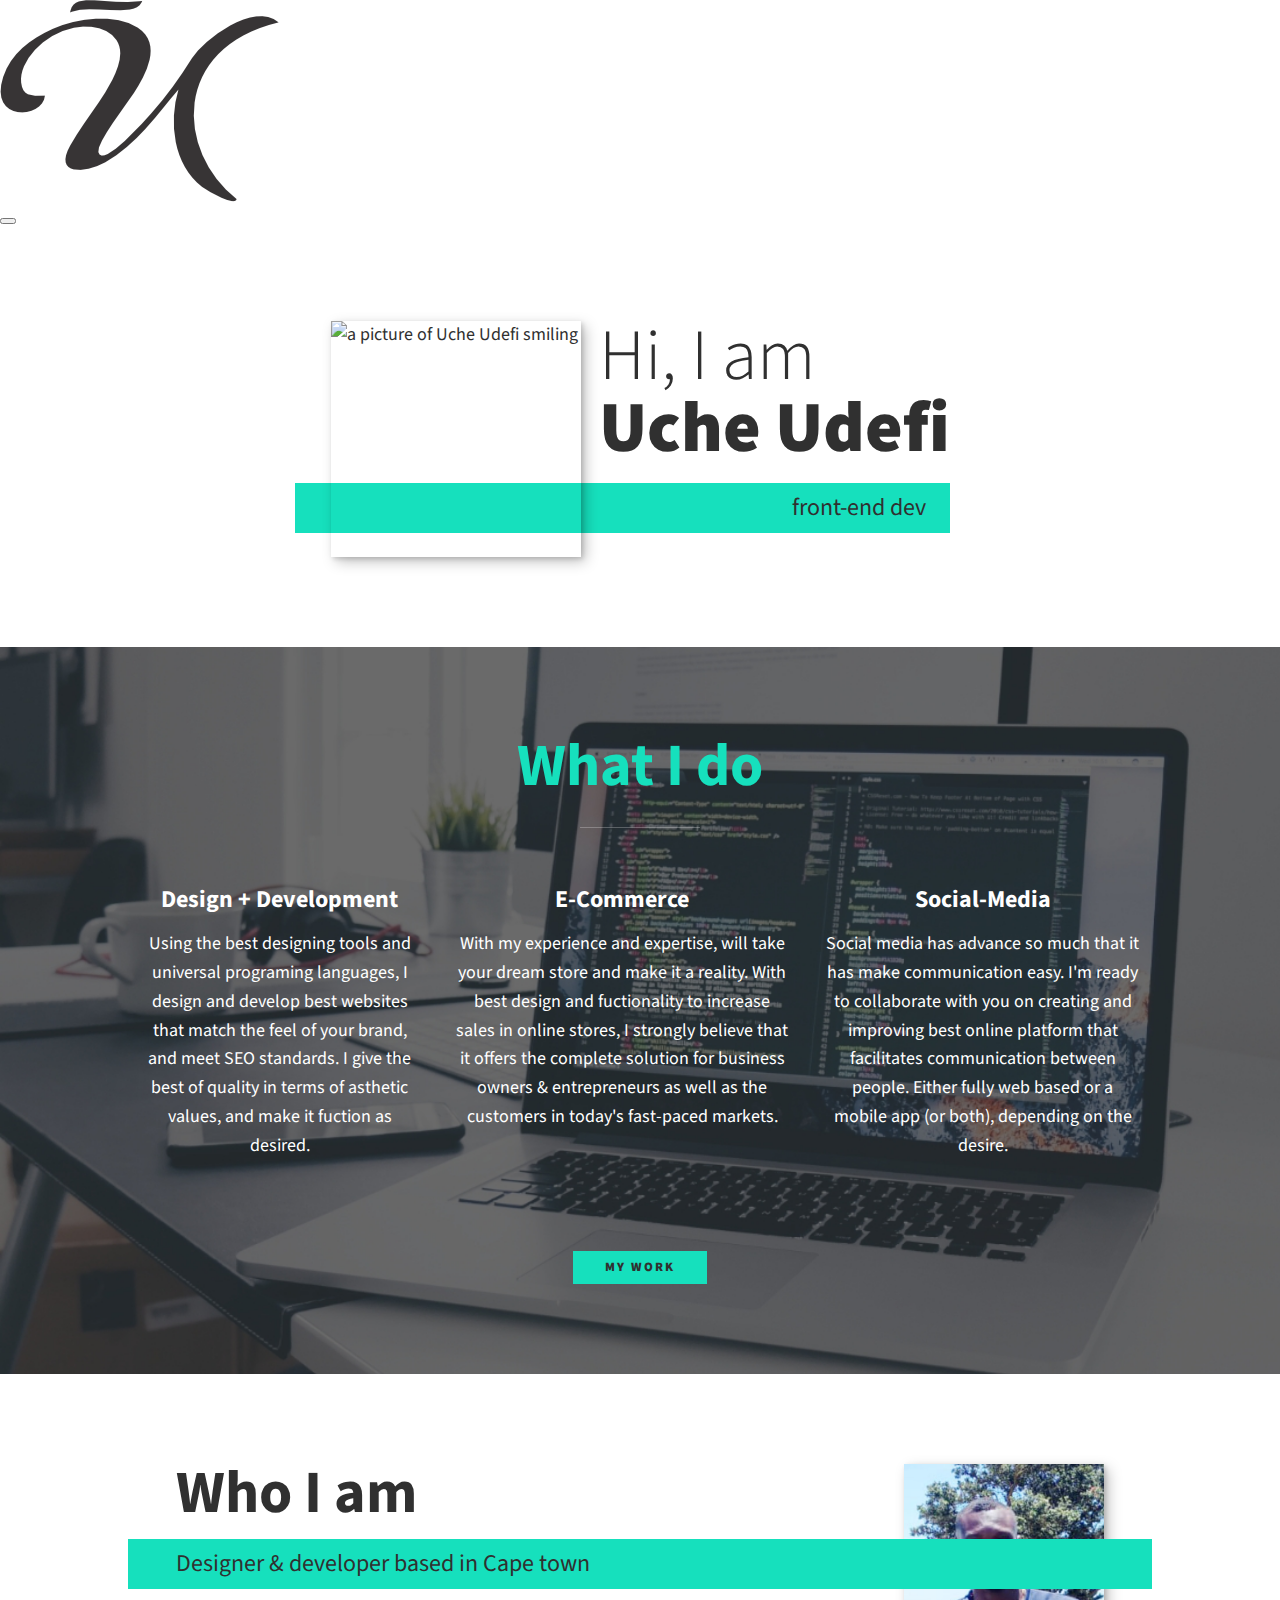
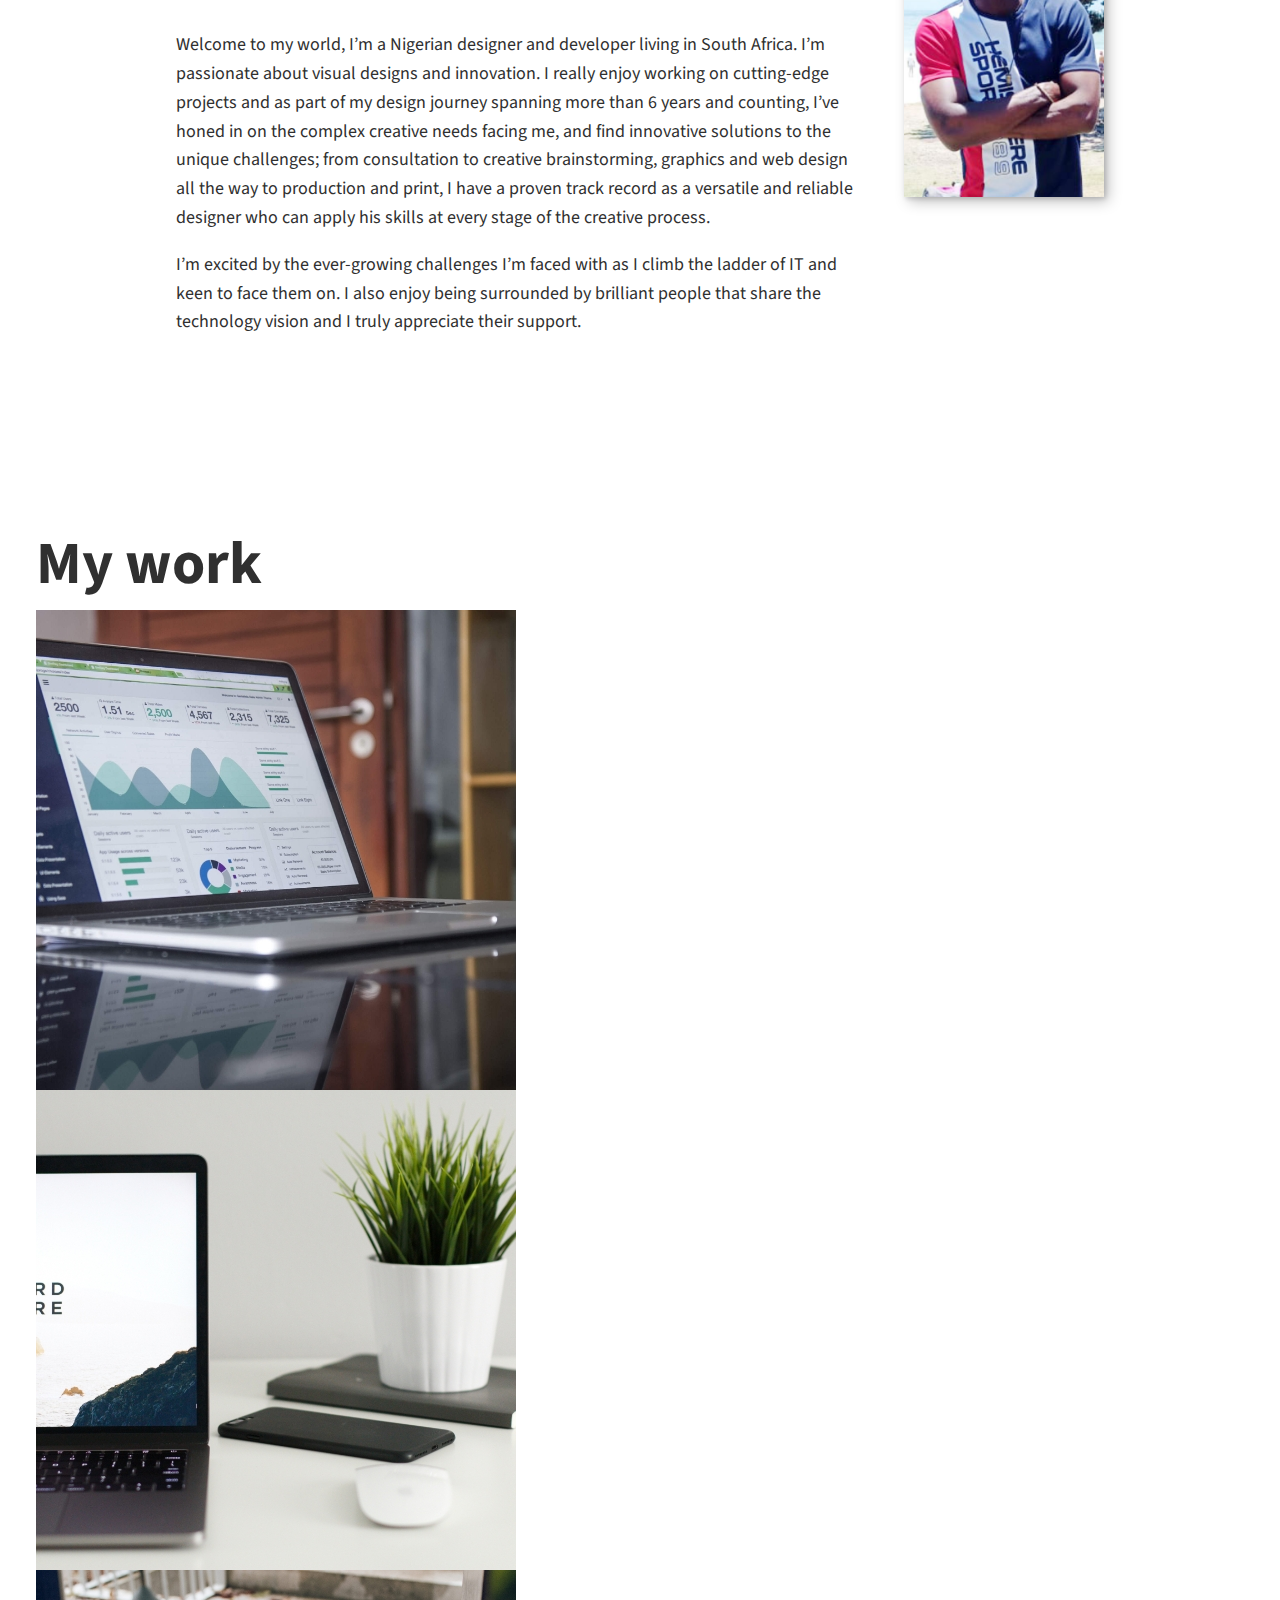
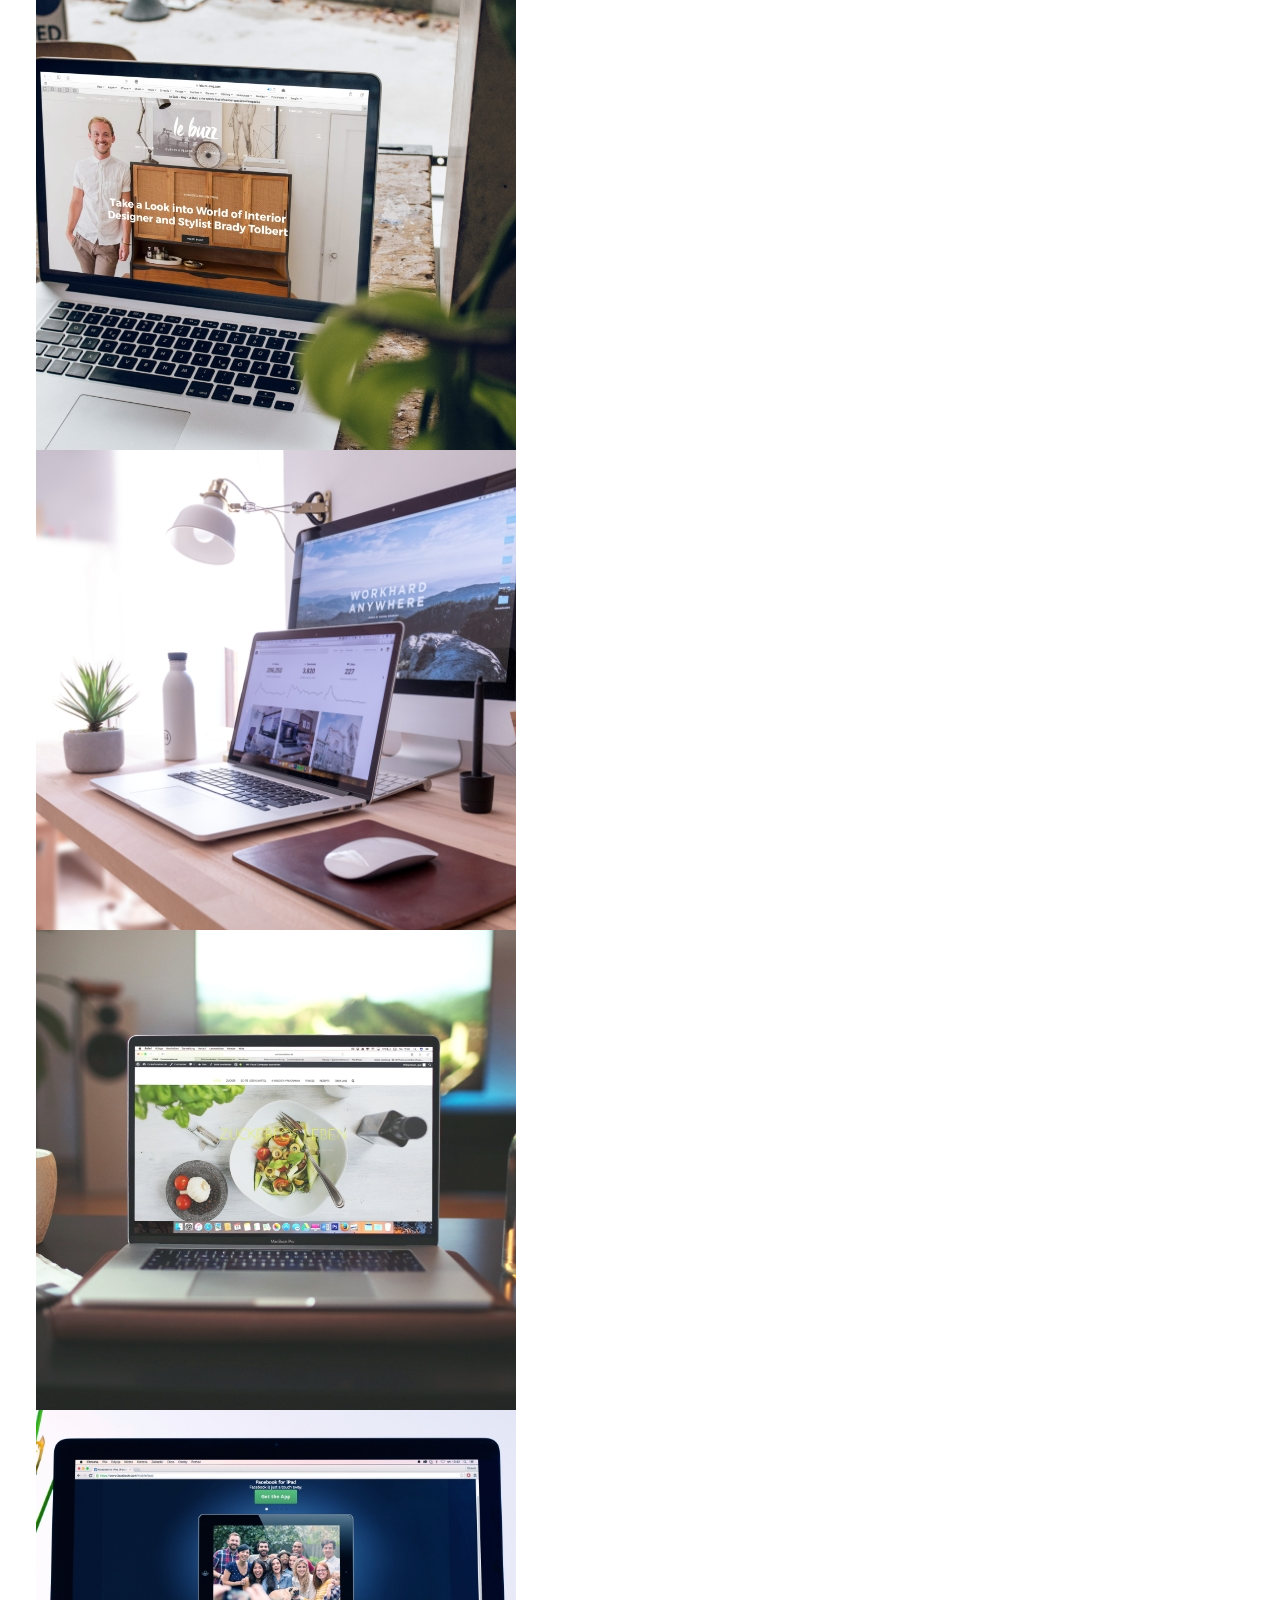
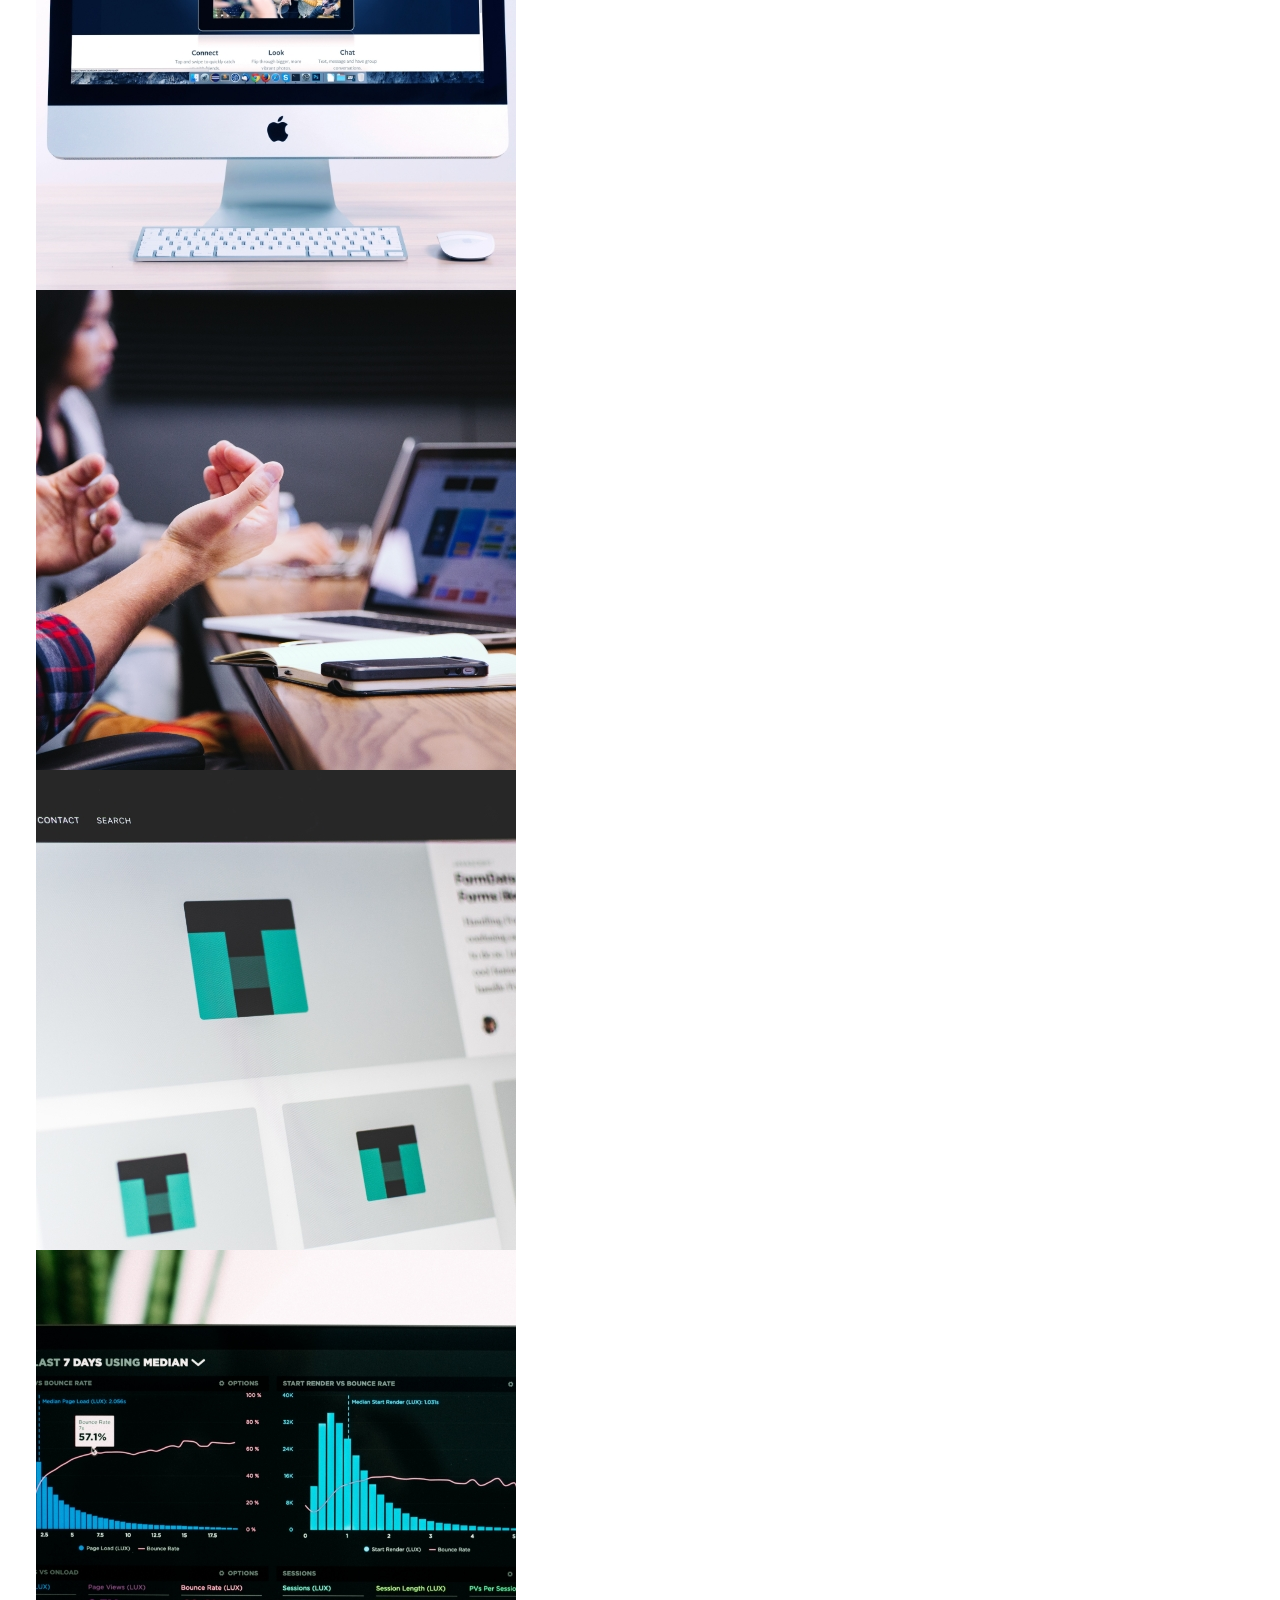
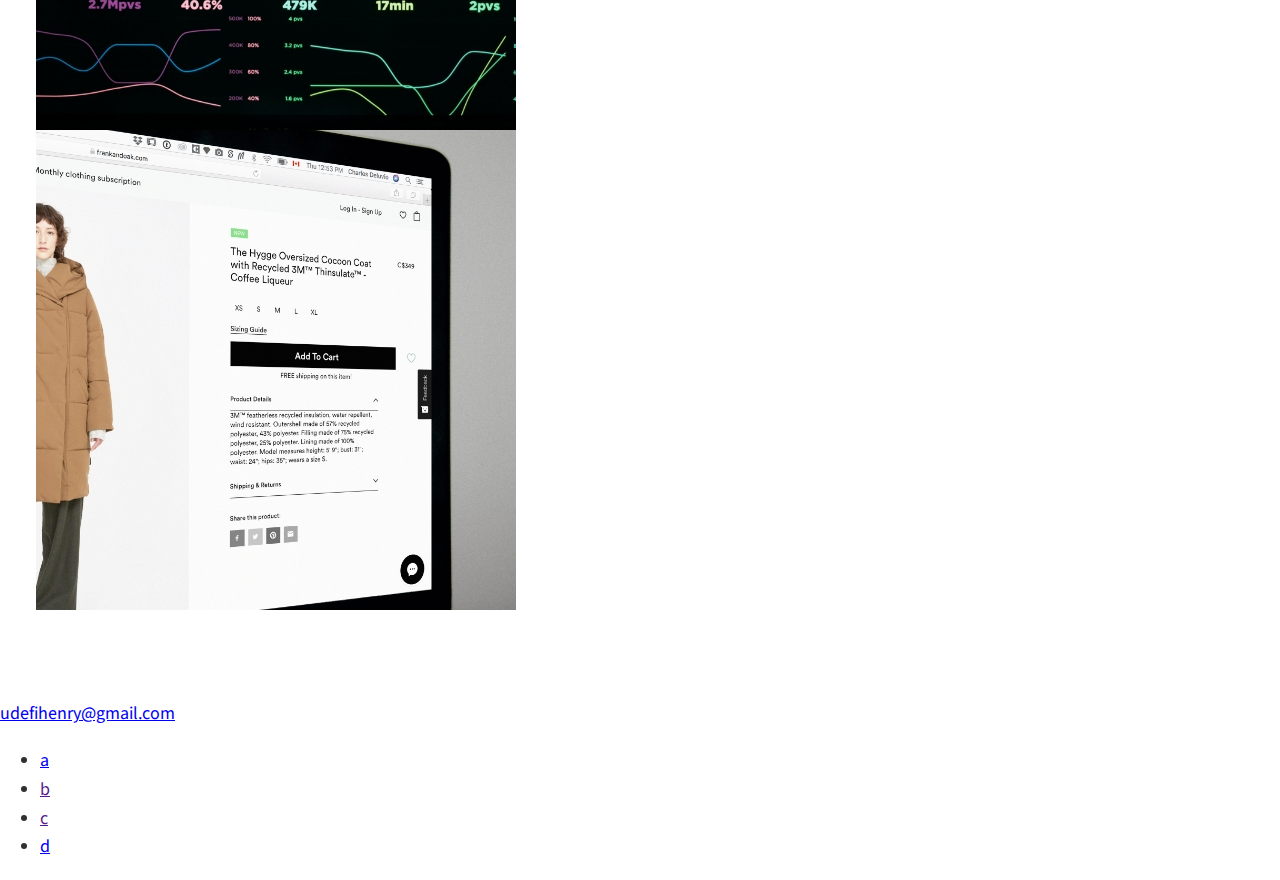
==== commit 90977b9e: "Create and update about me section" ====
--- a/index.html
+++ b/index.html
@@ -80,7 +80,7 @@
                 </p>
             </div>
 
-            <img src="img\uche-2.jpg" alt="Uche behind a tree by the beach">
+            <img src="img\uche-2.jpg" alt="Uche behind a tree by the beach" class="about-me__img">
          </section> 
 
          <!-- My work --> 
--- a/css/style.css
+++ b/css/style.css
@@ -56,6 +56,31 @@
 }
 
 strong { font-weight: var(--fw-bold) }
+
+:focus {
+   outline: 3px solid var(--clr-accent);
+   outline-offset: 3px; 
+}
+
+/* Buttons */
+
+.btn {
+    display: inline-block;
+    padding: .5em 2.5em;
+    background: var(--clr-accent);
+    color: var(--clr-dark);
+    text-decoration: none;
+    cursor: pointer;
+    font-size: .8rem;
+    text-transform: uppercase;
+    letter-spacing: 2px;
+    font-weight: var(--fw-bold);
+    transition: transform 200ms ease-in-out;
+}
+
+.btn:hover {
+    transform: scale(1.1);
+}
 
 /* Typography */
 
@@ -174,6 +199,10 @@
     opacity: 0.25;
 }
 
+.services {
+    margin-bottom: 4em;
+}
+
 .service {
     max-width: 500px;
     margin: 0 auto;
@@ -183,10 +212,52 @@
     .services {
         display: flex;
         max-width: 1000px;
-        margin: 0 auto;
+        margin-left:  auto;
+        margin-right: auto;
     }
 
     .service + .service {
         margin-left: 2em;
     }
+}
+
+/*  About section  */
+
+.about-me {
+    max-width: 1000px;
+    margin: 0 auto;
+}
+
+.about-me__img {
+    box-shadow: var(--bs);
+}
+
+@media (min-width: 600px) {
+    .about-me {
+        display: grid;
+        grid-template-columns: 1fr 200px;
+        grid-template-areas: 
+            "title img"
+            "subtitle img"
+            "text img";
+        grid-column-gap: 2em;
+    }
+
+    .section__title--about {
+        grid-area: title;
+    }
+
+    .section__subtitle--about {
+        grid-column: 1 /-1;
+        grid-row: 2;
+        position: relative;
+        left: -2em;
+        width: calc(100% + 4em);
+        padding-left: 2em;
+        padding-right: calc(200px + 2em);
+    }
+
+    .about-me__img {
+        grid-area: img;
+    }
 }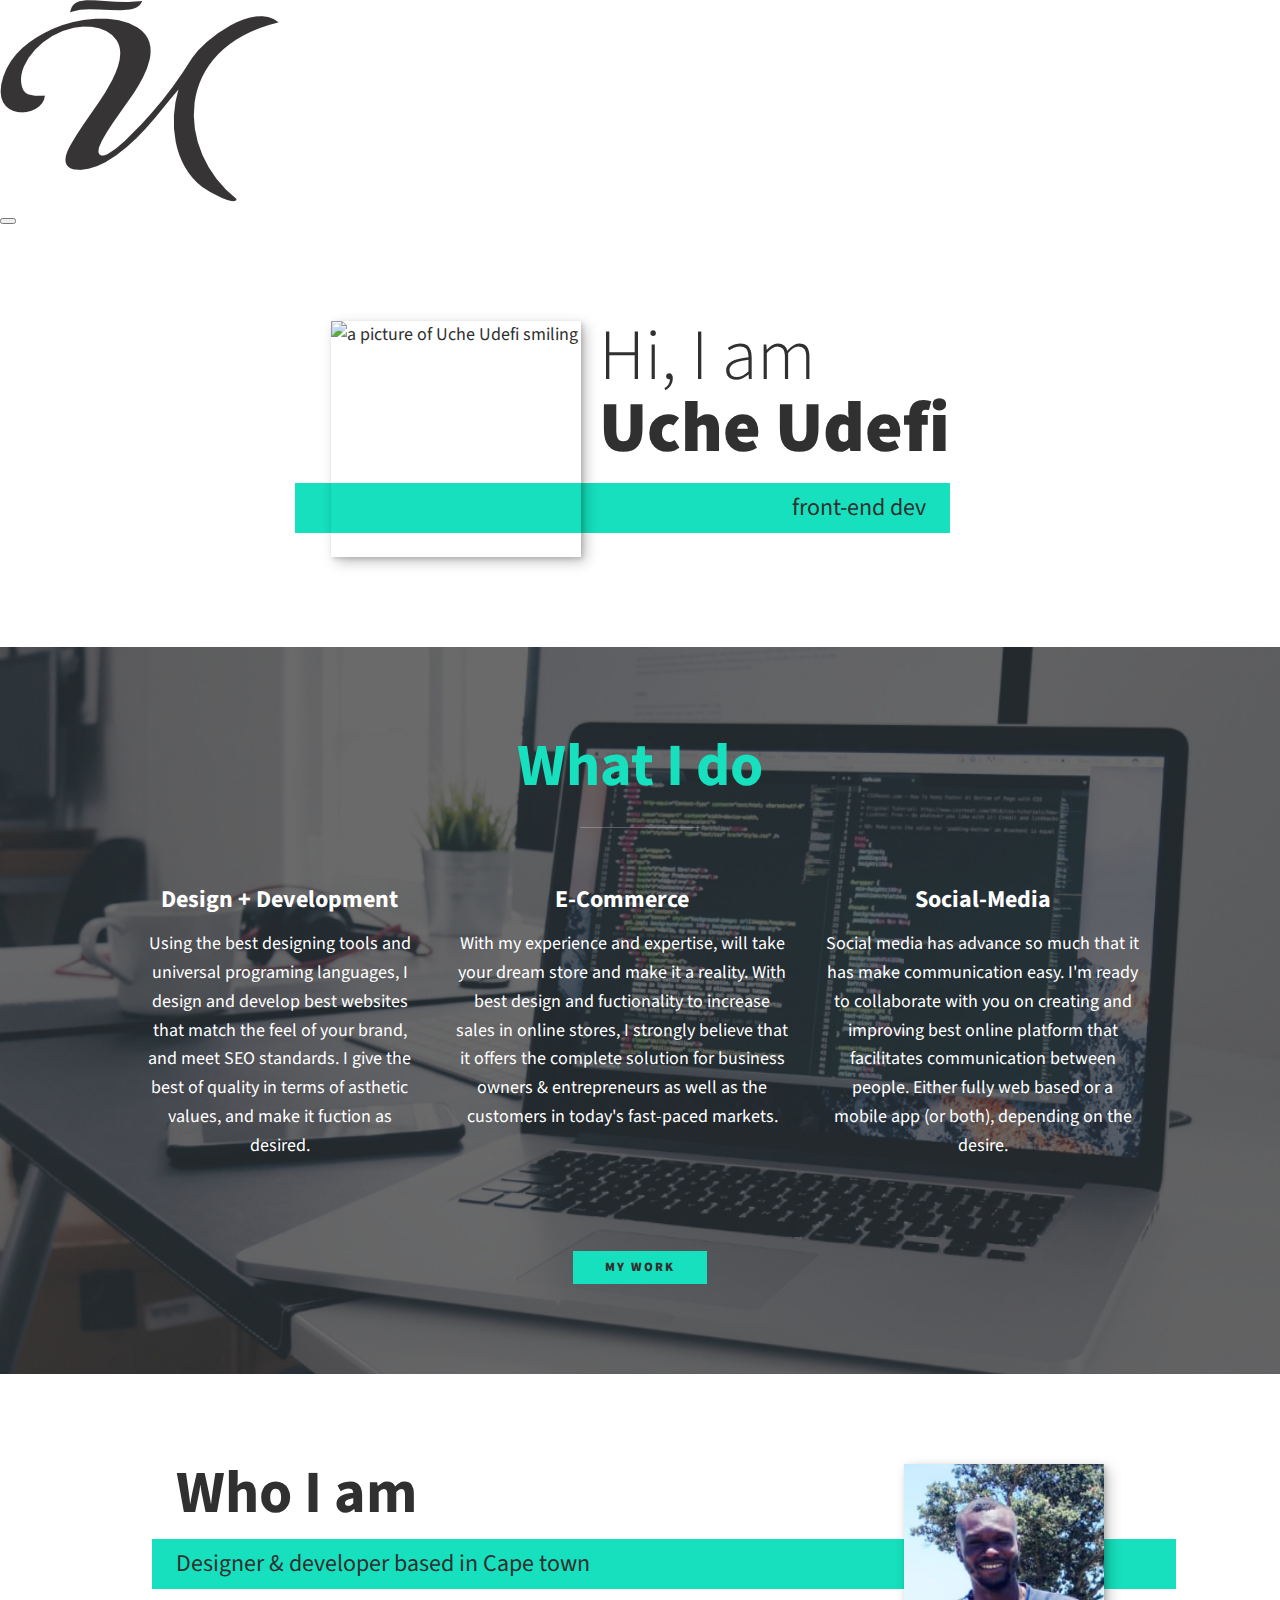
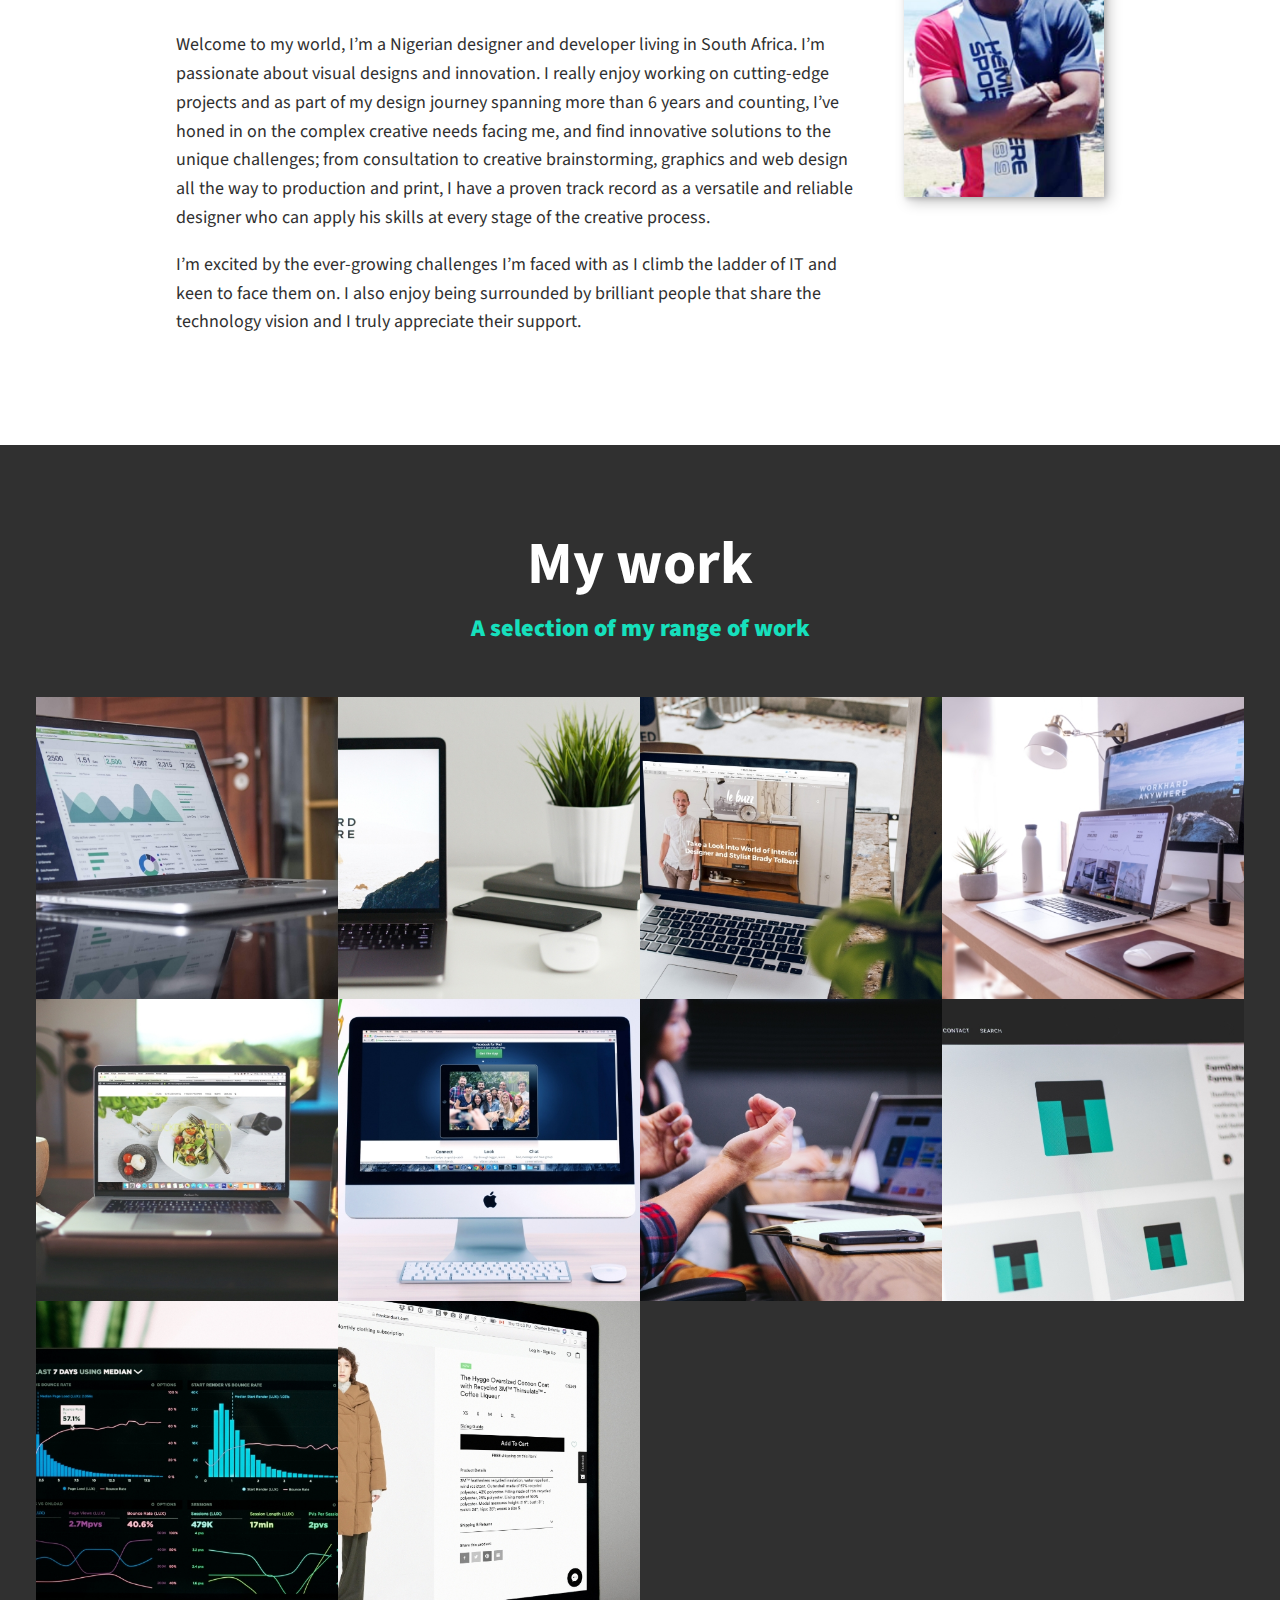
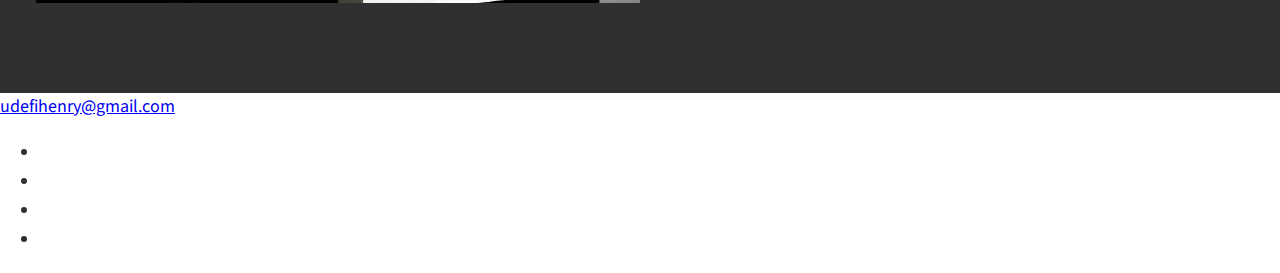
==== commit 72a98810: "Update footer element in HTML" ====
--- a/index.html
+++ b/index.html
@@ -9,6 +9,8 @@
         
         <link href="https://fonts.googleapis.com/css?family=Source
         +Code+Pro:400,900|Source+Sans+Pro:300,900&display=swap" rel="stylesheet">
+
+        <script src="https://kit.fontawesome.com/b99ebdb226.js" crossorigin="anonymous"></script>
 
         <link rel="stylesheet" href="css/style.css">
 
@@ -85,8 +87,8 @@
 
          <!-- My work --> 
           <section class="my-work" id="work">
-            <h2 class="section__title">My work</h2>
-            <p class="section__subtitle"></p>
+            <h2 class="section__title section__title--work">My work</h2>
+            <p class="section__subtitle section__subtitle--work">A selection of my range of work</p>
 
             <div class="portfolio">
                 <!-- Portfolio item 01 -->
@@ -145,10 +147,26 @@
          <footer>
             <a href="mailto:udefihenry@gmail.com" class="footer-link">udefihenry@gmail.com</a>
             <ul class="social-list">
-                <li class="social-list__item"><a class="social-list__link" href="https://codepen.io/Uchechukwu-Udefi">a</a></li>
-                <li class="social-list__item"><a class="social-list__link" href="">b</a></li>
-                <li class="social-list__item"><a class="social-list__link" href="">c</a></li>
-                <li class="social-list__item"><a class="social-list__link" href="https://github.com/Uchechukwu-Udefi">d</a></li>
+                <li class="social-list__item">
+                    <a class="social-list__link" href="https://codepen.io/Uchechukwu-Udefi">
+                        <i class="fa-brands fa-codepen"></i>
+                    </a>
+                </li>
+                <li class="social-list__item">
+                    <a class="social-list__link" href="https://dribble.com">
+                        <i class="fa-brands fa-dribbble"></i>
+                    </a>
+                </li>
+                <li class="social-list__item">
+                    <a class="social-list__link" href="https://twitter.com">
+                        <i class="fa-brands fa-x-twitter"></i>
+                    </a>
+                </li>
+                <li class="social-list__item">
+                    <a class="social-list__link" href="https://github.com/Uchechukwu-Udefi">
+                        <i class="fa-brands fa-github"></i>
+                    </a>
+                </li>
             </ul>
          </footer>
 
--- a/css/style.css
+++ b/css/style.css
@@ -120,6 +120,13 @@
     margin-bottom: 1em;
 }
 
+.section__subtitle--work {
+    color: var(--clr-accent);
+    font-weight: var(--fw-bold);
+    margin-bottom: 2em;
+
+}
+
 
 /*  Header  */
 
@@ -251,13 +258,51 @@
         grid-column: 1 /-1;
         grid-row: 2;
         position: relative;
-        left: -2em;
+        left: -1em;
         width: calc(100% + 4em);
-        padding-left: 2em;
-        padding-right: calc(200px + 2em);
+        padding-left: 1em;
+        padding-right: calc(200px + 4em);
     }
 
     .about-me__img {
         grid-area: img;
-    }
-}+        position: relative;
+        z-index: 2;
+    }
+}
+
+/*  My Work  */
+
+.my-work {
+    background-color: var(--clr-dark);
+    color: var(--clr-light);
+    text-align: center;
+}
+
+.portfolio {
+    display: grid;
+    grid-template-columns: repeat(auto-fit, minmax(300px, 1fr));
+}
+
+.portfolio__item {
+    background: var(--clr-accent);
+    overflow: hidden;
+}
+
+.portfolio__img {
+    transition: 
+        transform 750ms cubic-bezier(.5, 0, .5, 1);
+        opacity 250ms linear;
+}
+
+.portfolio__item:focus {
+    position: relative;
+    z-index: 2;
+}
+
+.portfolio__img:hover,
+.portfolio__item:focus .portfolio__img {
+    transform: scale(1.2);
+    opacity: .5;
+}
+
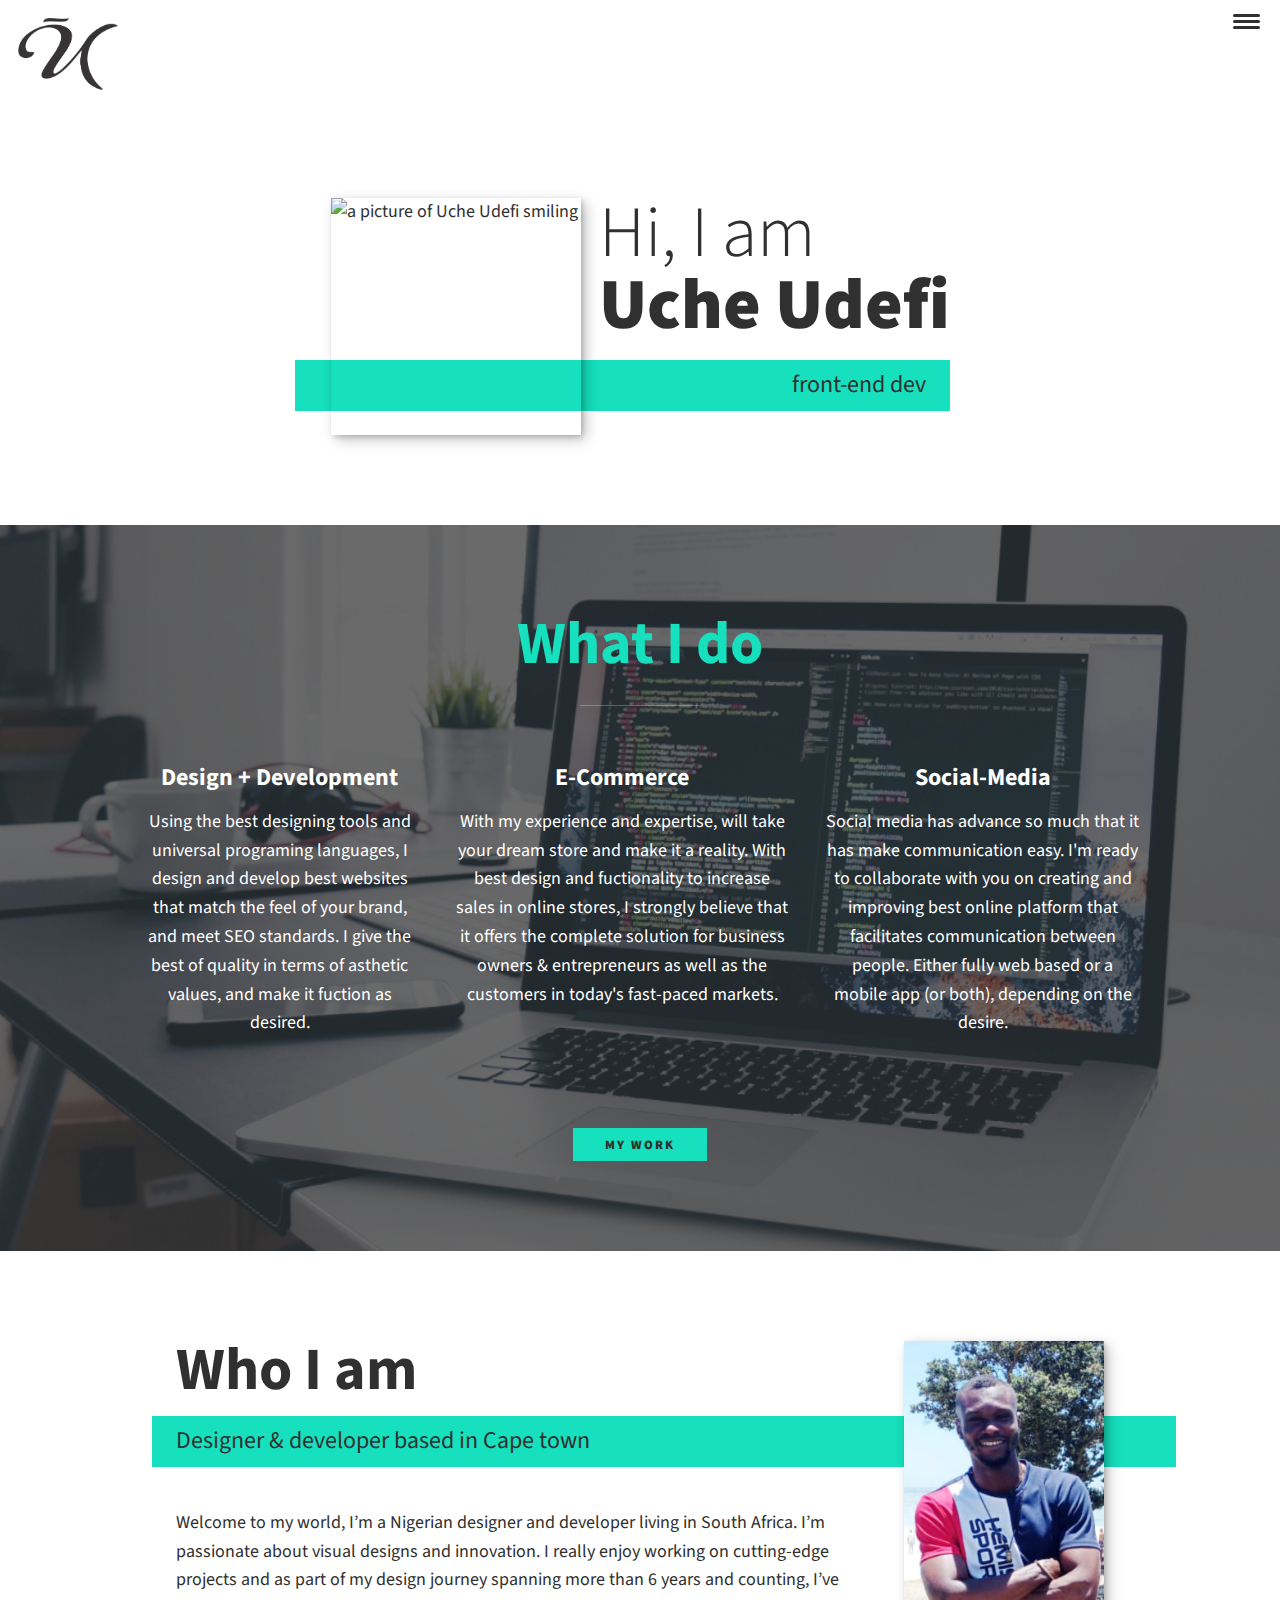
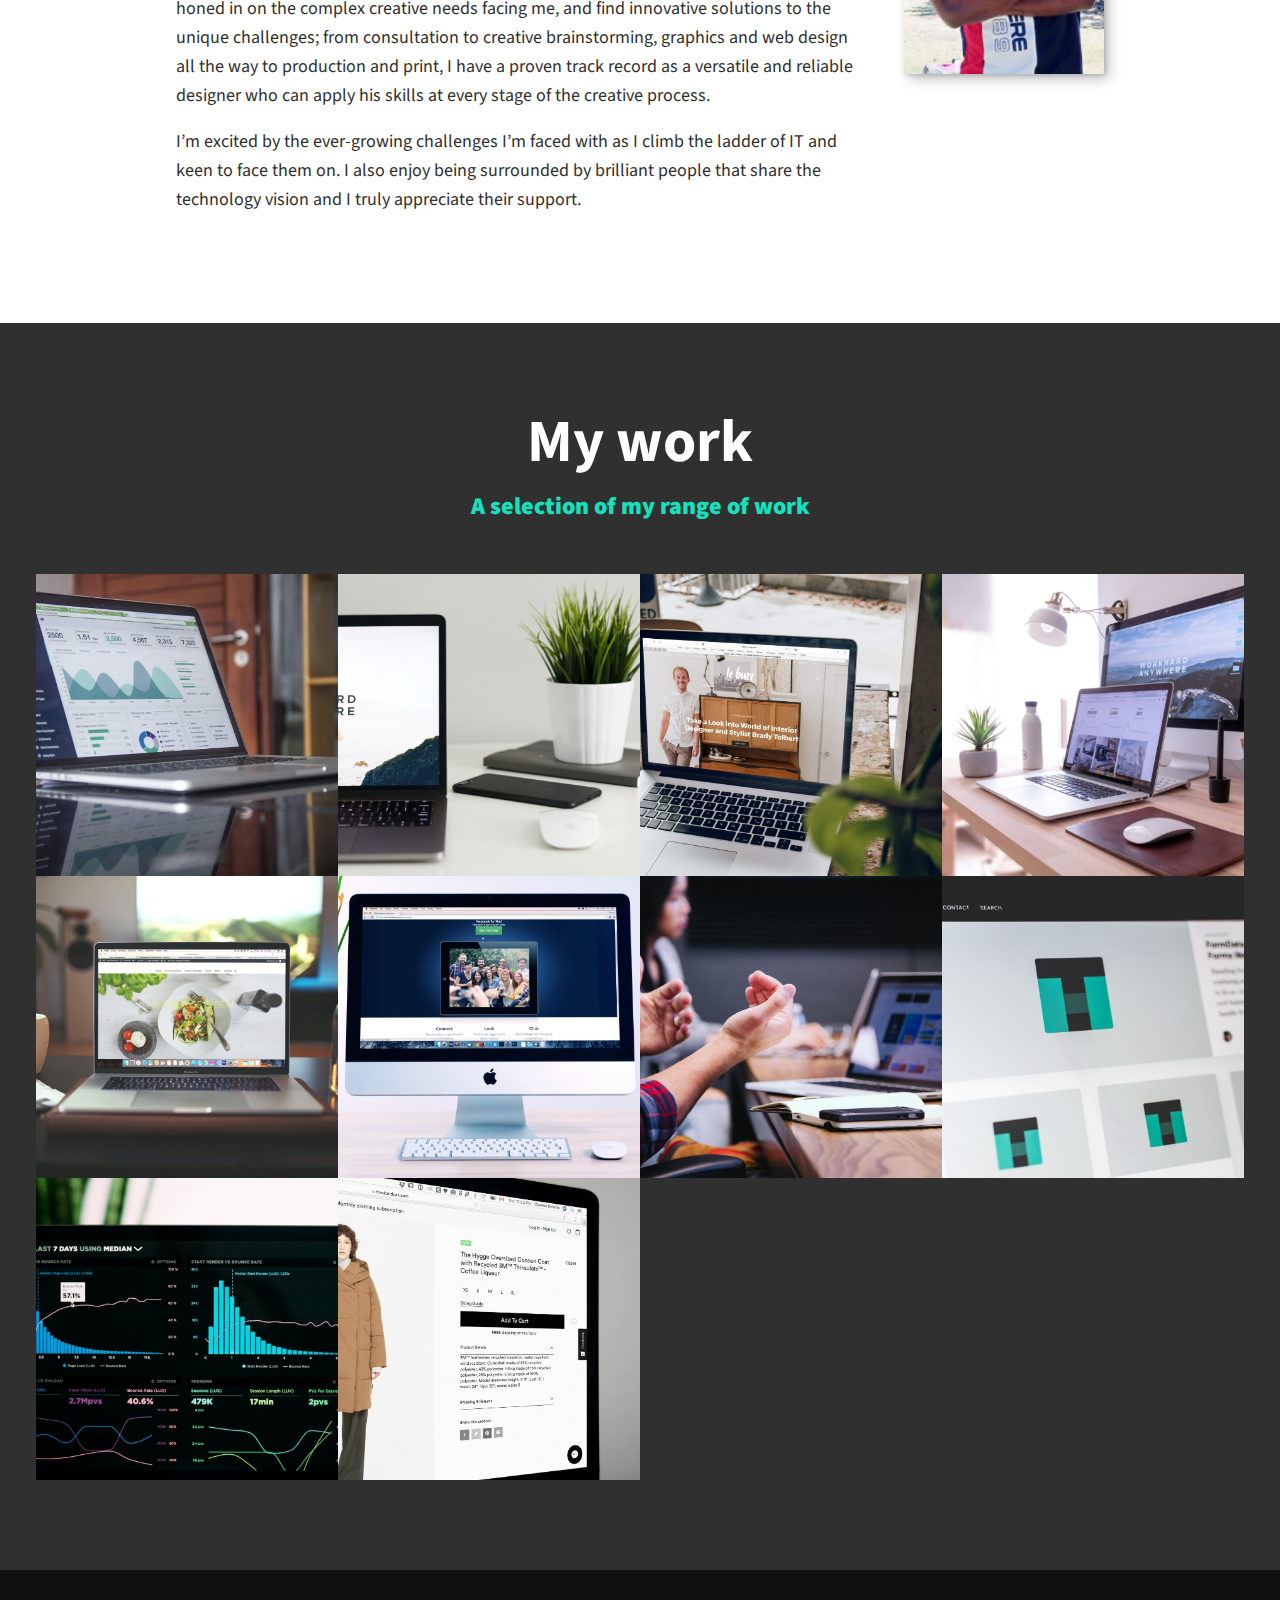
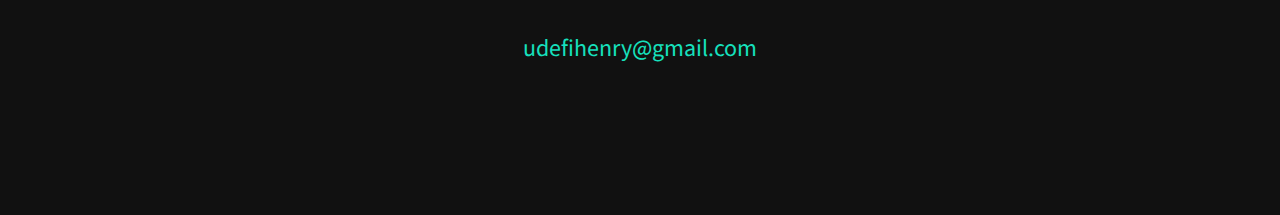
==== commit f7b5065f: "Update JS file and link to HTML file" ====
--- a/index.html
+++ b/index.html
@@ -144,7 +144,7 @@
           </section>
 
         <!-- Footer-->
-         <footer>
+         <footer class="footer">
             <a href="mailto:udefihenry@gmail.com" class="footer-link">udefihenry@gmail.com</a>
             <ul class="social-list">
                 <li class="social-list__item">
@@ -170,6 +170,7 @@
             </ul>
          </footer>
 
+         <script src="js\index.js"></script>
 
     </body>
 </html>--- a/css/style.css
+++ b/css/style.css
@@ -130,9 +130,97 @@
 
 /*  Header  */
 
-nav {
-    display: none;
-}
+header {
+    display: flex;
+    justify-content: space-between;
+    padding: 1em;
+}
+
+.logo {
+    max-width: 100px;
+}
+
+.nav {
+    position: fixed;
+    background: var(--clr-dark);
+    color: var(--clr-light);
+    top: 0;
+    bottom: 0;
+    left: 0;
+    right: 0;
+    z-index: 100;
+
+    transform: translateX(100%);
+    transition: transform 250ms cubic-bezier (.5, 0, .5, 1);
+}
+
+.nav__list {
+    list-style: none;
+    height: 100%;
+    display: flex;
+    flex-direction: column;
+    justify-content: space-evenly;
+    align-items: center;
+    margin: 0;
+    padding: 0;
+}
+
+.nav__link {
+    color: inherit;
+    font-weight: var(--fw-bold);
+    font-size: var(--fs-h2);
+    text-decoration: none;   
+}
+
+.nav__link:hover {
+    color: var(--clr-accent);
+}
+
+.nav-toggle {
+    padding: .5em;
+    background: transparent;
+    border: 0;
+    cursor: pointer;
+    position: absolute;
+    right: 1em;
+    top: 1em;
+    z-index: 1000;
+}
+
+.nav-open {
+    background: #16e0bd;
+}
+
+.hamburger {
+    background: var(--clr-dark);
+    width: 2em;
+    height: 3px;
+    border-radius: 1em;
+    display: block;
+    position: relative;
+}
+
+.hamburger,
+.hamburger::before,
+.hamburger::after {
+    background: var(--clr-dark);
+    width: 2em;
+    height: 3px;
+    border-radius: 1em;
+    transition: transform 250ms ease-in-out;
+}
+
+.hamburger::before,
+.hamburger::after {
+    content: '';
+    position: absolute;
+    left: 0;
+    right: 0;
+}
+
+.hamburger::before { top: 6px;}
+.hamburger::after { bottom: 6px;}
+
 
 /*  Intro section  */
 
@@ -306,3 +394,45 @@
     opacity: .5;
 }
 
+/*  My Work  */
+
+.footer {
+    background: #111111;
+    color: var(--clr-accent);
+    text-align: center;
+    padding: 2.5em 0;
+    font-size: var(--fs-h3);
+}
+
+.footer a { 
+    color: inherit;
+    text-decoration: none;
+}
+
+.footer__link {
+    font-weight: var(--fw-bold);
+}
+.footer__link:hover,
+.social-list__link:hover {
+    opacity: .7;
+}
+
+.footer__link:hover {
+    text-decoration: underline;
+}
+
+.social-list {
+    list-style: none;
+    display: flex;
+    justify-content: center;
+    margin: 2em 0 0;
+    padding: 0;
+}
+
+.social-list__item {
+    margin: 0 .5em;
+}
+
+.social-list__link {
+    padding: .5em;
+}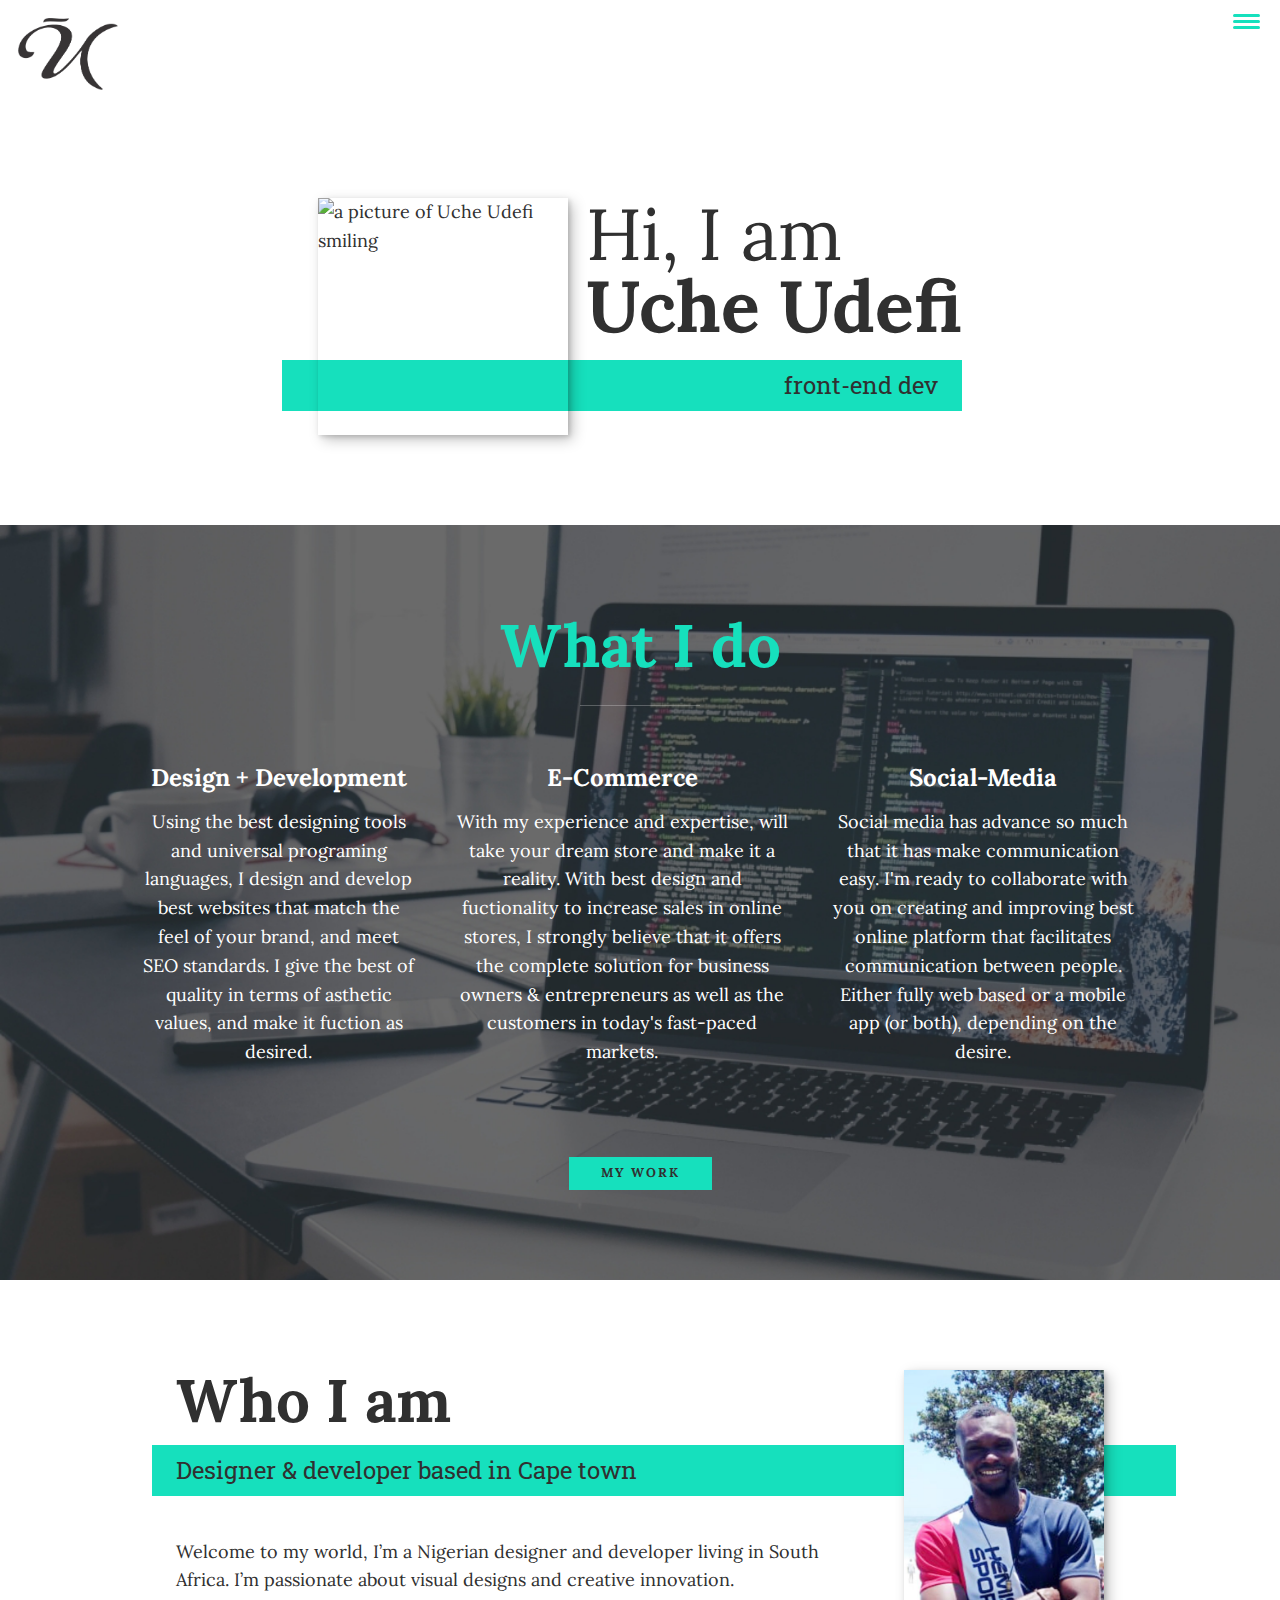
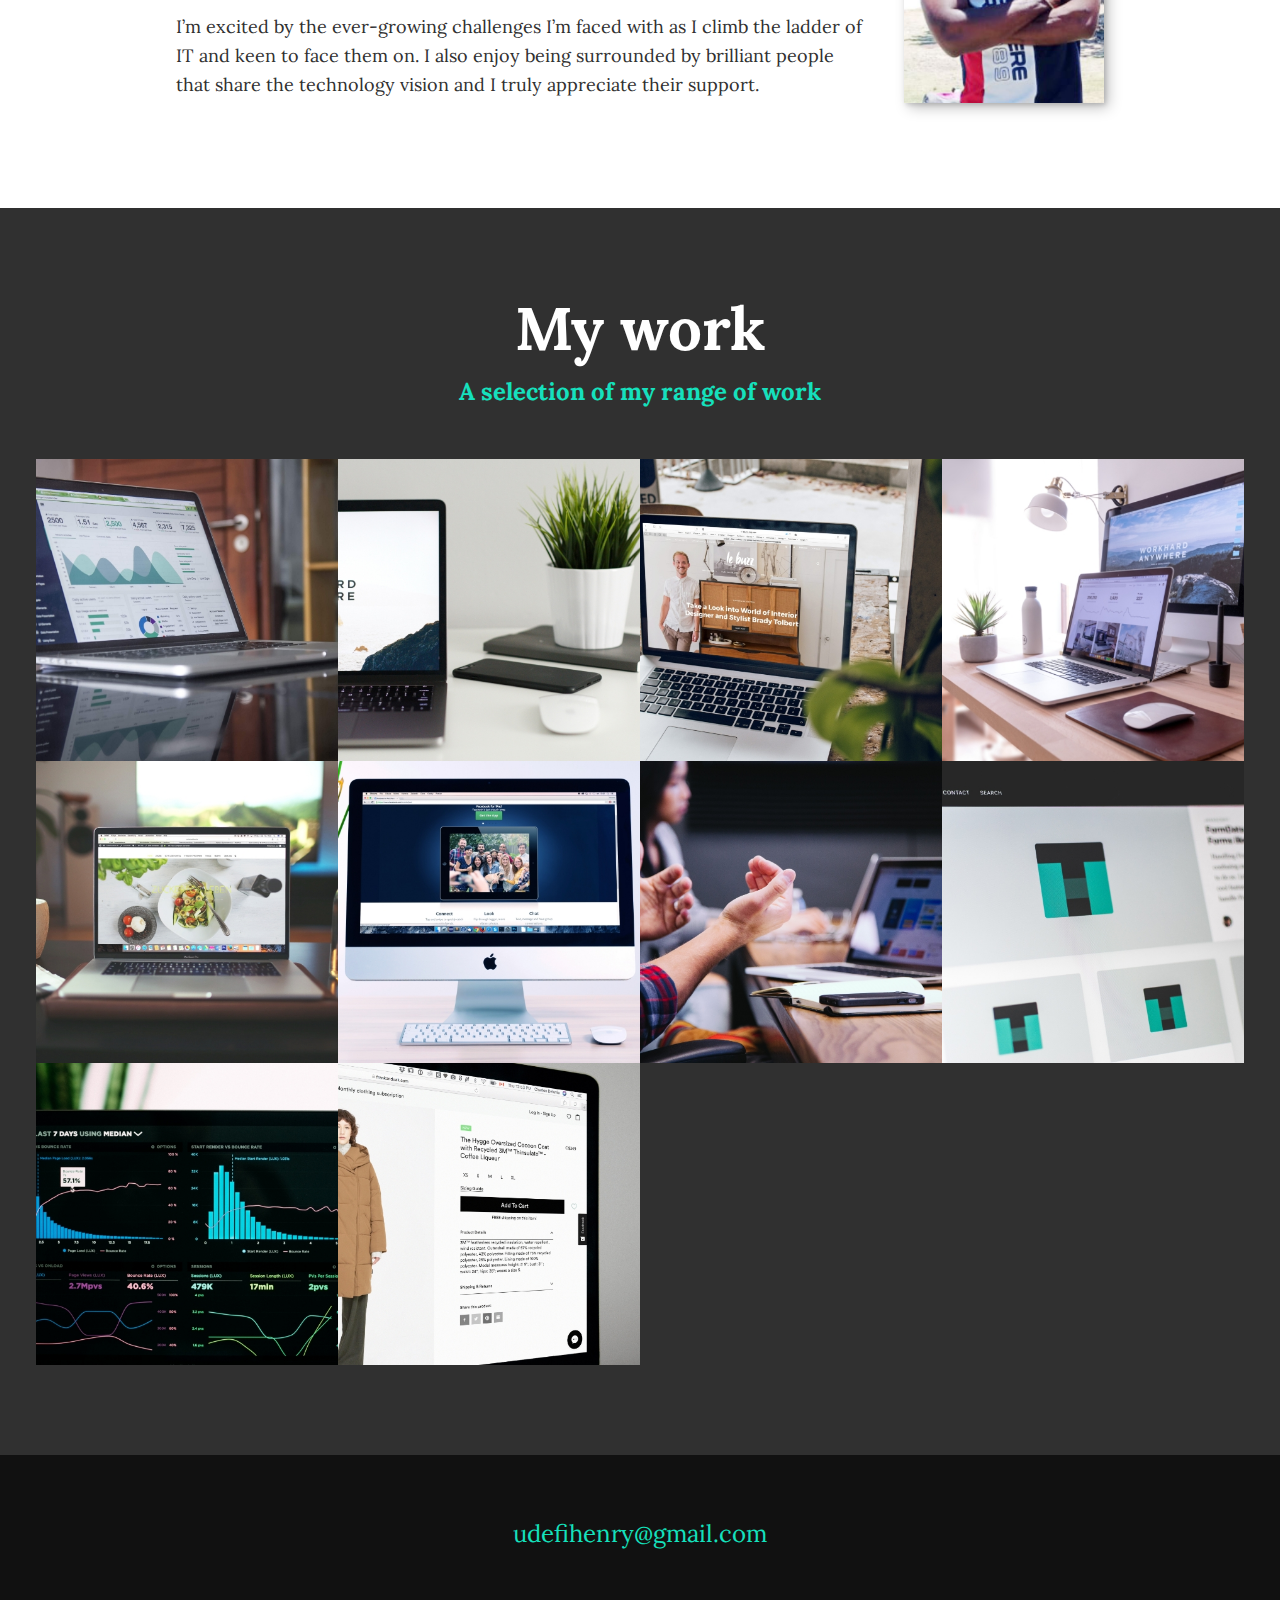
==== commit 59def391: "Update font in all files" ====
--- a/index.html
+++ b/index.html
@@ -7,8 +7,7 @@
         <link rel="stylesheet" href="https://cdnjs.cloudflare.com/ajax/libs/normalize/7.0.0/normalize.min.css">
         <link rel="stylesheet" href="https://cdnjs.cloudflare.com/ajax/libs/font-awesome/5.11.2/css/all.css" integrity="sha256-46qynGAkLSFpVbEBog43gvNhfrOj+BmwXdxFgVK/Kvc=" crossorigin="anonymous" />  
         
-        <link href="https://fonts.googleapis.com/css?family=Source
-        +Code+Pro:400,900|Source+Sans+Pro:300,900&display=swap" rel="stylesheet">
+        <link href="https://fonts.googleapis.com/css?family=Lora:400,700|Roboto+Slab:400,700&display=swap" rel="stylesheet">
 
         <script src="https://kit.fontawesome.com/b99ebdb226.js" crossorigin="anonymous"></script>
 
@@ -73,8 +72,7 @@
 
             <div class="about-me__body">
                 <p>
-                    Welcome to my world,  I’m a Nigerian designer and developer living in South Africa. I’m passionate about visual designs and innovation.
-                    I really enjoy working on cutting-edge projects and as part of my design journey spanning more than 6 years and counting, I’ve honed in on the complex creative needs facing me, and  find innovative solutions to the unique challenges; from consultation to creative brainstorming, graphics and web design all the way to production and print, I have a proven track record as a versatile and reliable designer who can apply his skills at every stage of the creative process.
+                    Welcome to my world,  I’m a Nigerian designer and developer living in South Africa. I’m passionate about visual designs and creative innovation.
                 </p>
                 <p>
                     I’m excited by the ever-growing challenges I’m faced with as I climb the ladder of IT and keen to face them on.
@@ -92,52 +90,52 @@
 
             <div class="portfolio">
                 <!-- Portfolio item 01 -->
-                <a href="#" class="portfolio__item">
+                <a href="portfolio-index.html" class="portfolio__item">
                     <img src="img\portfolio-01.jpg" alt="" class="portfolio__img">
                 </a>
 
                 <!-- Portfolio item 02 -->
-                <a href="#" class="portfolio__item">
+                <a href="portfolio-index.html" class="portfolio__item">
                     <img src="img\portfolio-02.jpg" alt="" class="portfolio__img">
                 </a>
 
                 <!-- Portfolio item 03 -->
-                <a href="#" class="portfolio__item">
+                <a href="portfolio-index.html" class="portfolio__item">
                     <img src="img\portfolio-03.jpg" alt="" class="portfolio__img">
                 </a>
 
                 <!-- Portfolio item 04 -->
-                <a href="#" class="portfolio__item">
+                <a href="portfolio-index.html" class="portfolio__item">
                     <img src="img\portfolio-04.jpg" alt="" class="portfolio__img">
                 </a>
 
                 <!-- Portfolio item 05 -->
-                <a href="#" class="portfolio__item">
+                <a href="portfolio-index.html" class="portfolio__item">
                     <img src="img\portfolio-05.jpg" alt="" class="portfolio__img">
                 </a>
 
                 <!-- Portfolio item 06 -->
-                <a href="#" class="portfolio__item">
+                <a href="portfolio-index.html" class="portfolio__item">
                     <img src="img\portfolio-06.jpg" alt="" class="portfolio__img">
                 </a>
 
                 <!-- Portfolio item 07 -->
-                <a href="#" class="portfolio__item">
+                <a href="portfolio-index.html" class="portfolio__item">
                     <img src="img\portfolio-07.jpg" alt="" class="portfolio__img">
                 </a>
 
                 <!-- Portfolio item 08 -->
-                <a href="#" class="portfolio__item">
+                <a href="portfolio-index.html" class="portfolio__item">
                     <img src="img\portfolio-08.jpg" alt="" class="portfolio__img">
                 </a>
 
                 <!-- Portfolio item 09 -->
-                <a href="#" class="portfolio__item">
+                <a href="portfolio-index.html" class="portfolio__item">
                     <img src="img\portfolio-09.jpg" alt="" class="portfolio__img">
                 </a>
 
                 <!-- Portfolio item 0 0 -->
-                <a href="#" class="portfolio__item">
+                <a href="portfolio-index.html" class="portfolio__item">
                     <img src="img\portfolio-10.jpg" alt="" class="portfolio__img">
                 </a>
             </div>
--- a/css/style.css
+++ b/css/style.css
@@ -7,11 +7,11 @@
 /* Custom Properties */
 
 :root {
-    --ff-primary: 'Source Sans Pro', sans-serif;
-    --ff-secondary: 'Source Sans Pro', monospace;
-
-    --fw-reg: 300;
-    --fw-bold: 900;
+    --ff-primary: 'Lora', serif;
+    --ff-secondary: 'Roboto Slab', serif;
+
+    --fw-reg: 400;
+    --fw-bold: 700;
 
     --clr-light: #ffffff;
     --clr-dark: #303030;
@@ -36,6 +36,10 @@
 }
 
 /* General Styles */
+
+html {
+    scroll-behavior: smooth;
+}
 
 body {
     background-color: var(--clr-light);
@@ -151,7 +155,7 @@
     z-index: 100;
 
     transform: translateX(100%);
-    transition: transform 250ms cubic-bezier (.5, 0, .5, 1);
+    transition: transform 250ms cubic-bezier(.5, 0, .5, 1);
 }
 
 .nav__list {
@@ -187,15 +191,27 @@
     z-index: 1000;
 }
 
-.nav-open {
-    background: #16e0bd;
+.nav-open .nav {
+    transform: translateX(0);
+}
+
+.nav-open .nav-toggle {
+    position: fixed;
+}
+
+.nav-open .hamburger {
+    transform: rotate(.625turn);
+}
+
+.nav-open .hamburger::before {
+    transform: rotate(90deg) translateX(-6px);
+}
+
+.nav-open .hamburger::after {
+    opacity: 0;
 }
 
 .hamburger {
-    background: var(--clr-dark);
-    width: 2em;
-    height: 3px;
-    border-radius: 1em;
     display: block;
     position: relative;
 }
@@ -203,7 +219,7 @@
 .hamburger,
 .hamburger::before,
 .hamburger::after {
-    background: var(--clr-dark);
+    background: var(--clr-accent);
     width: 2em;
     height: 3px;
     border-radius: 1em;
@@ -218,8 +234,8 @@
     right: 0;
 }
 
-.hamburger::before { top: 6px;}
-.hamburger::after { bottom: 6px;}
+.hamburger::before { top: 6px; }
+.hamburger::after { bottom: 6px; }
 
 
 /*  Intro section  */
@@ -435,4 +451,18 @@
 
 .social-list__link {
     padding: .5em;
+}
+
+/*  Individual portfolio item styles */
+
+.portfolio-item-individual {
+    padding: 0 2em 2em;
+    max-width: 1000px;
+    margin: 0 auto;
+}
+
+.portfolio-item-individual p {
+    max-width: 600px;
+    margin-left: auto;
+    margin-right: auto;
 }